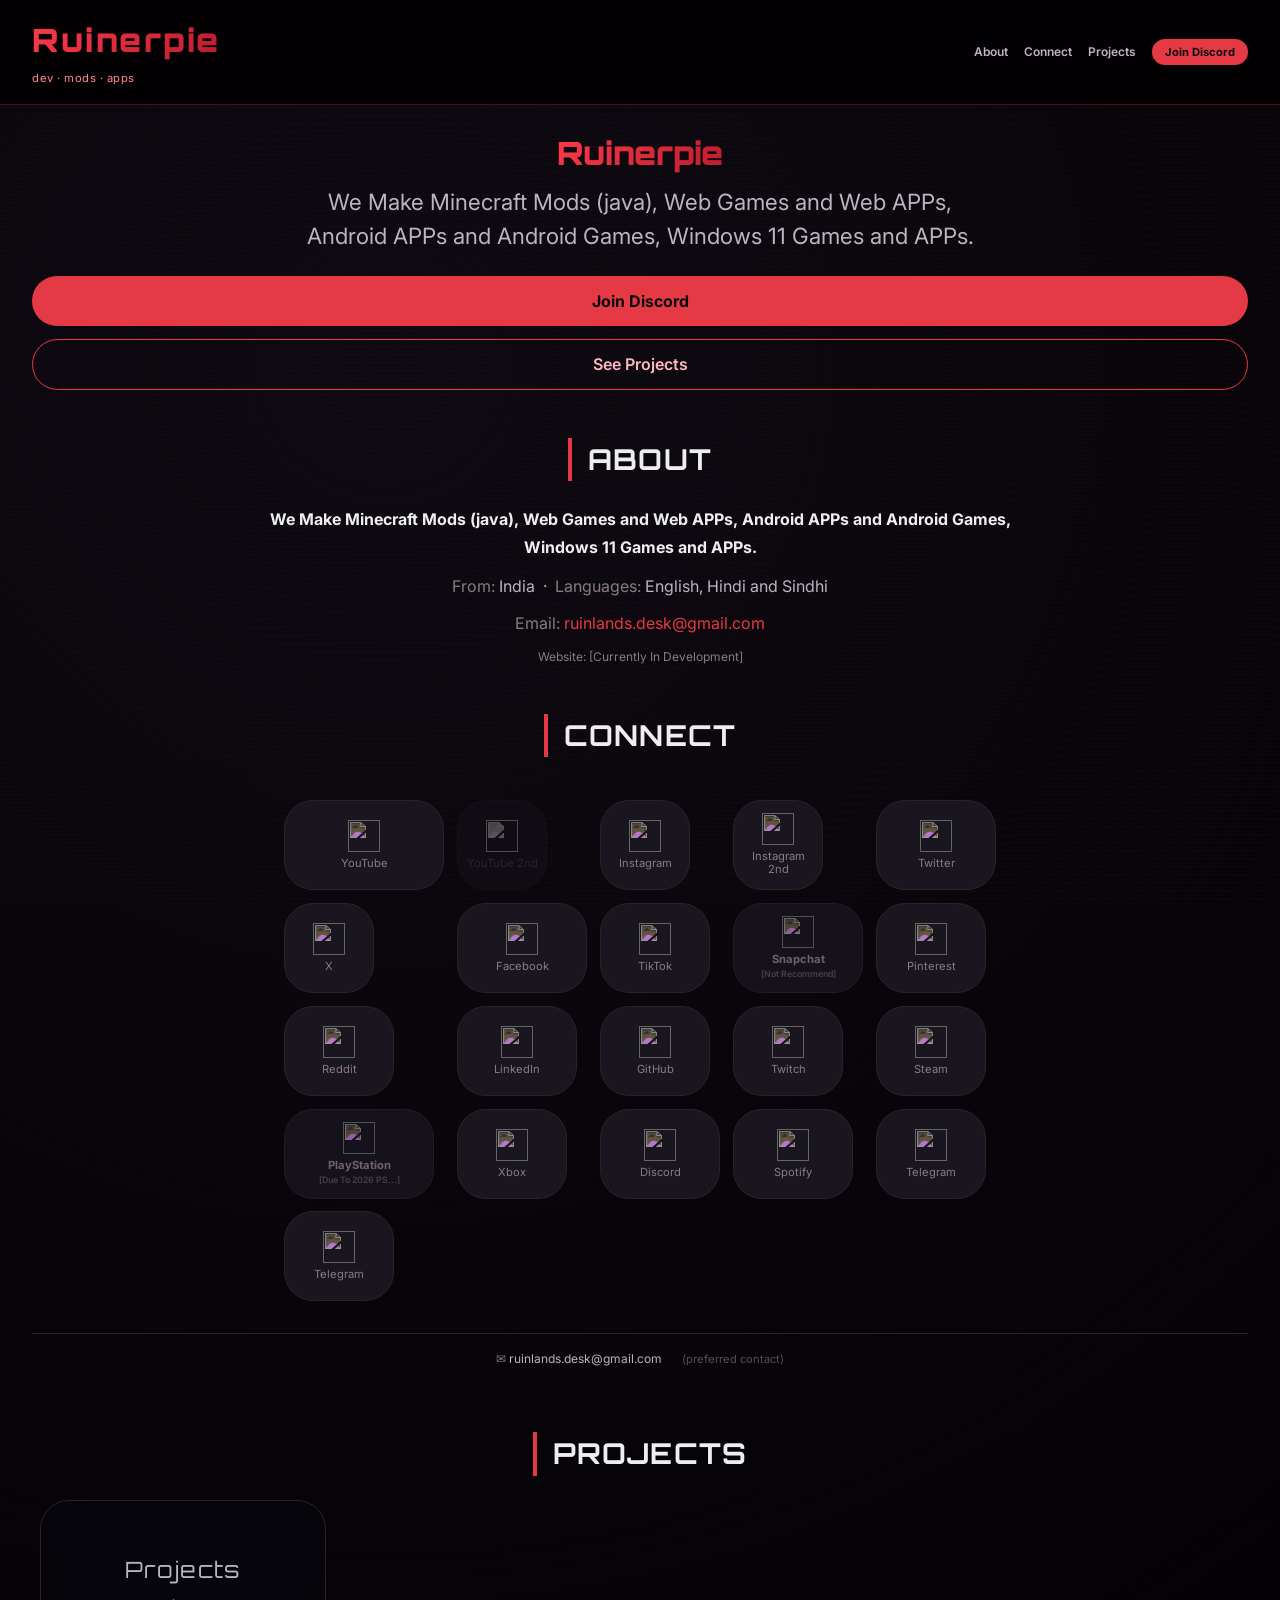
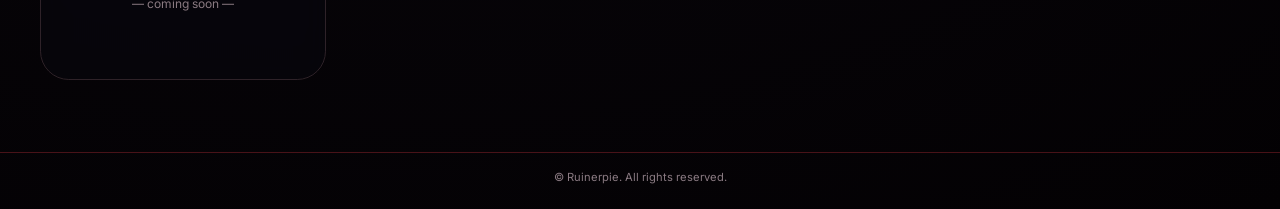
==== index.html @ b52a9ecc "Added The Core. Added The Core" ====
<!DOCTYPE html>
<html lang="en">
<head>
    <meta charset="UTF-8" />
    <meta name="viewport" content="width=device-width, initial-scale=1.0" />
    <title>Ruinerpie – Developer Portfolio</title>
    <meta name="description" content="Ruinerpie is a developer from India building Minecraft mods, web apps, Android apps, and Windows software." />
    <link rel="canonical" href="https://ruinerpie.github.io/" />
    <link rel="icon" href="data:image/svg+xml,%3Csvg xmlns='http://www.w3.org/2000/svg' viewBox='0 0 100 100'%3E%3Crect width='100' height='100' fill='%23e63946'/%3E%3Ctext x='50' y='60' font-family='sans-serif' font-size='40' font-weight='bold' fill='%23ffffff' text-anchor='middle' dominant-baseline='central'%3ER%3C/text%3E%3C/svg%3E" type="image/svg+xml" />
    <meta property="og:title" content="Ruinerpie – Developer Portfolio" />
    <meta property="og:description" content="We Make Minecraft Mods (java), Web Games and Web APPs, Android APPs and Android Games, Windows 11 Games and APPs." />
    <meta property="og:type" content="website" />
    <meta property="og:url" content="https://ruinerpie.github.io/" />
    <meta property="og:image" content="data:image/svg+xml,%3Csvg xmlns='http://www.w3.org/2000/svg' viewBox='0 0 1200 630'%3E%3Crect width='1200' height='630' fill='%230d0a12'/%3E%3Crect x='50' y='50' width='1100' height='530' rx='20' fill='none' stroke='%23e63946' stroke-width='4'/%3E%3Ctext x='600' y='280' font-family='Inter, sans-serif' font-size='72' font-weight='800' fill='%23ffffff' text-anchor='middle' dominant-baseline='central'%3ERuinerpie%3C/text%3E%3Ctext x='600' y='360' font-family='Inter, sans-serif' font-size='32' fill='%23bcb5c0' text-anchor='middle' dominant-baseline='central'%3EDeveloper · Mods · Apps%3C/text%3E%3C/svg%3E" />
    <meta property="og:image:width" content="1200" />
    <meta property="og:image:height" content="630" />
    <link rel="stylesheet" href="Style.css" />
</head>
<body>
    <header class="top-bar">
        <div class="logo">
            <h1>Ruinerpie</h1>
            <span class="logo-tag">dev · mods · apps</span>
        </div>
        <nav style="display: flex; flex-wrap: wrap; gap: var(--space-lg); align-items: center;">
            <a href="#about" class="nav-link">About</a>
            <a href="#connect" class="nav-link">Connect</a>
            <a href="#projects" class="nav-link">Projects</a>
            <a href="https://discord.gg/gRgfUZwSUf" target="_blank" rel="noopener noreferrer" class="btn btn-primary btn-sm">Join Discord</a>
        </nav>
    </header>
    <main>
        <section id="hero" class="container hero">
            <div>
                <span class="hero-name">Ruinerpie</span>
                <p class="hero-tagline">
                    We Make Minecraft Mods (java), Web Games and Web APPs,<br />
                    Android APPs and Android Games, Windows 11 Games and APPs.
                </p>
                <div class="hero-actions">
                    <a href="https://discord.gg/gRgfUZwSUf" target="_blank" rel="noopener noreferrer" class="btn btn-primary btn-lg">
                        Join Discord
                    </a>
                    <a href="#projects" class="btn btn-ghost btn-lg">
                        See Projects
                    </a>
                </div>
            </div>
        </section>
        <section id="about" class="container">
            <h2 class="section-heading">About</h2>
            <div class="about-content">
                <p style="font-size: var(--font-size-md); color: var(--color-text-primary); line-height: var(--line-height-relaxed);">
                    <strong>We Make Minecraft Mods (java), Web Games and Web APPs, Android APPs and Android Games, Windows 11 Games and APPs.</strong>
                </p>
                <p style="color: var(--color-text-secondary);">
                    <span style="color: var(--color-text-muted);">From:</span> India &nbsp;·&nbsp;
                    <span style="color: var(--color-text-muted);">Languages:</span> English, Hindi and Sindhi
                </p>
                <p style="color: var(--color-text-secondary);">
                    <span style="color: var(--color-text-muted);">Email:</span>
                    <a href="mailto:ruinlands.desk@gmail.com" style="color: var(--color-primary-red); text-decoration: none;">
                        ruinlands.desk@gmail.com
                    </a>
                </p>
                <p style="color: var(--color-text-muted); font-size: var(--font-size-sm);">
                    Website: [Currently In Development]
                </p>
            </div>
        </section>
        <section id="connect" class="container">
            <h2 class="section-heading">Connect</h2>
            <div class="social-grid">
                <a href="https://www.youtube.com/@Ruinerpie" target="_blank" rel="noopener noreferrer" class="social-icon youtube" aria-label="YouTube">
                    <img src="https://cdn.simpleicons.org/youtube" alt="" width="32" height="32" />
                    <span class="label">YouTube</span>
                    <span class="tooltip-content">https://www.youtube.com/@Ruinerpie</span>
                </a>
                <div class="social-empty youtube-empty" aria-label="YouTube 2nd, no URL provided">
                    <img src="https://cdn.simpleicons.org/youtube" alt="" width="32" height="32" />
                    <span class="label">YouTube 2nd</span>
                    <span class="tooltip-content">No URL provided</span>
                </div>
                <a href="https://www.instagram.com/ruinerpie/" target="_blank" rel="noopener noreferrer" class="social-icon instagram" aria-label="Instagram">
                    <img src="https://cdn.simpleicons.org/instagram" alt="" width="32" height="32" />
                    <span class="label">Instagram</span>
                    <span class="tooltip-content">https://www.instagram.com/ruinerpie/</span>
                </a>
                <a href="https://www.instagram.com/ruinerpie/" target="_blank" rel="noopener noreferrer" class="social-icon instagram" aria-label="Instagram 2nd">
                    <img src="https://cdn.simpleicons.org/instagram" alt="" width="32" height="32" />
                    <span class="label">Instagram 2nd</span>
                    <span class="tooltip-content">https://www.instagram.com/ruinerpie/</span>
                </a>
                <a href="https://x.com/ruinerpie" target="_blank" rel="noopener noreferrer" class="social-icon twitter" aria-label="Twitter">
                    <img src="https://cdn.simpleicons.org/twitter" alt="" width="32" height="32" />
                    <span class="label">Twitter</span>
                    <span class="tooltip-content">https://x.com/ruinerpie</span>
                </a>
                <a href="https://x.com/ruinerpie" target="_blank" rel="noopener noreferrer" class="social-icon x" aria-label="X">
                    <img src="https://cdn.simpleicons.org/x" alt="" width="32" height="32" />
                    <span class="label">X</span>
                    <span class="tooltip-content">https://x.com/ruinerpie</span>
                </a>
                <a href="https://www.facebook.com/ruinerpie" target="_blank" rel="noopener noreferrer" class="social-icon facebook" aria-label="Facebook">
                    <img src="https://cdn.simpleicons.org/facebook" alt="" width="32" height="32" />
                    <span class="label">Facebook</span>
                    <span class="tooltip-content">https://www.facebook.com/ruinerpie</span>
                </a>
                <a href="https://www.tiktok.com/@ruinerpie" target="_blank" rel="noopener noreferrer" class="social-icon tiktok" aria-label="TikTok">
                    <img src="https://cdn.simpleicons.org/tiktok" alt="" width="32" height="32" />
                    <span class="label">TikTok</span>
                    <span class="tooltip-content">https://www.tiktok.com/@ruinerpie</span>
                </a>
                <div class="social-text snapchat" aria-label="Snapchat not recommended">
                    <img src="https://cdn.simpleicons.org/snapchat" alt="" width="32" height="32" />
                    <span class="text-label">Snapchat</span>
                    <span class="status-text">[Not Recommend]</span>
                    <span class="tooltip-content">[Not Recommend]</span>
                </div>
                <a href="https://pinterest.com/ruinerpie/" target="_blank" rel="noopener noreferrer" class="social-icon pinterest" aria-label="Pinterest">
                    <img src="https://cdn.simpleicons.org/pinterest" alt="" width="32" height="32" />
                    <span class="label">Pinterest</span>
                    <span class="tooltip-content">https://pinterest.com/ruinerpie/</span>
                </a>
                <a href="https://www.reddit.com/user/Ruinerpie/" target="_blank" rel="noopener noreferrer" class="social-icon reddit" aria-label="Reddit">
                    <img src="https://cdn.simpleicons.org/reddit" alt="" width="32" height="32" />
                    <span class="label">Reddit</span>
                    <span class="tooltip-content">https://www.reddit.com/user/Ruinerpie/</span>
                </a>
                <a href="https://www.linkedin.com/in/ruinerpie" target="_blank" rel="noopener noreferrer" class="social-icon linkedin" aria-label="LinkedIn">
                    <img src="https://cdn.simpleicons.org/linkedin" alt="" width="32" height="32" />
                    <span class="label">LinkedIn</span>
                    <span class="tooltip-content">https://www.linkedin.com/in/ruinerpie</span>
                </a>
                <a href="https://github.com/Ruinerpie" target="_blank" rel="noopener noreferrer" class="social-icon github" aria-label="GitHub">
                    <img src="https://cdn.simpleicons.org/github" alt="" width="32" height="32" />
                    <span class="label">GitHub</span>
                    <span class="tooltip-content">https://github.com/Ruinerpie</span>
                </a>
                <a href="https://www.twitch.tv/ruinerpie" target="_blank" rel="noopener noreferrer" class="social-icon twitch" aria-label="Twitch">
                    <img src="https://cdn.simpleicons.org/twitch" alt="" width="32" height="32" />
                    <span class="label">Twitch</span>
                    <span class="tooltip-content">https://www.twitch.tv/ruinerpie</span>
                </a>
                <a href="https://steamcommunity.com/id/Ruinerpie/" target="_blank" rel="noopener noreferrer" class="social-icon steam" aria-label="Steam">
                    <img src="https://cdn.simpleicons.org/steam" alt="" width="32" height="32" />
                    <span class="label">Steam</span>
                    <span class="tooltip-content">https://steamcommunity.com/id/Ruinerpie/</span>
                </a>
                <div class="social-text playstation" aria-label="PlayStation statement">
                    <img src="https://cdn.simpleicons.org/playstation" alt="" width="32" height="32" />
                    <span class="text-label">PlayStation</span>
                    <span class="status-text">[Due To 2026 PS...]</span>
                    <span class="tooltip-content">[Due To 2026 PS Statements, i do not want to label my PS ID here]</span>
                </div>
                <a href="https://www.xbox.com/play/user/Ruinerpie" target="_blank" rel="noopener noreferrer" class="social-icon xbox" aria-label="Xbox">
                    <img src="https://cdn.simpleicons.org/xbox" alt="" width="32" height="32" />
                    <span class="label">Xbox</span>
                    <span class="tooltip-content">https://www.xbox.com/play/user/Ruinerpie</span>
                </a>
                <a href="https://discord.gg/gRgfUZwSUf" target="_blank" rel="noopener noreferrer" class="social-icon discord" aria-label="Discord">
                    <img src="https://cdn.simpleicons.org/discord" alt="" width="32" height="32" />
                    <span class="label">Discord</span>
                    <span class="tooltip-content">https://discord.gg/gRgfUZwSUf</span>
                </a>
                <a href="https://open.spotify.com/user/31wpr57tmtvdd4vm3llaxyp7khmm" target="_blank" rel="noopener noreferrer" class="social-icon spotify" aria-label="Spotify">
                    <img src="https://cdn.simpleicons.org/spotify" alt="" width="32" height="32" />
                    <span class="label">Spotify</span>
                    <span class="tooltip-content">https://open.spotify.com/user/31wpr57tmtvdd4vm3llaxyp7khmm</span>
                </a>
                <a href="https://t.me/ruinerpie" target="_blank" rel="noopener noreferrer" class="social-icon telegram" aria-label="Telegram">
                    <img src="https://cdn.simpleicons.org/telegram" alt="" width="32" height="32" />
                    <span class="label">Telegram</span>
                    <span class="tooltip-content">https://t.me/ruinerpie</span>
                </a>
                <a href="https://t.me/ruinerpie?direct" target="_blank" rel="noopener noreferrer" class="social-icon telegram" aria-label="Telegram direct">
                    <img src="https://cdn.simpleicons.org/telegram" alt="" width="32" height="32" />
                    <span class="label">Telegram</span>
                    <span class="tooltip-content">https://t.me/ruinerpie?direct</span>
                </a>
            </div>
            <div style="margin-top: var(--space-3xl); padding: var(--space-lg) 0; border-top: 1px solid var(--color-border-primary); display: flex; flex-wrap: wrap; gap: var(--space-xl); align-items: center; justify-content: center;">
                <span style="color: var(--color-text-muted); font-size: var(--font-size-sm);">
                    ✉ <a href="mailto:ruinlands.desk@gmail.com" class="footer-email">ruinlands.desk@gmail.com</a>
                </span>
                <span style="color: var(--color-text-disabled); font-size: var(--font-size-xs);">
                    (preferred contact)
                </span>
            </div>
        </section>
        <section id="projects" class="container">
            <h2 class="section-heading">Projects</h2>
            <div class="project-grid">
                <div class="project-card-placeholder">
                    <span class="coming-soon">Projects</span>
                    <span style="margin-top: var(--space-sm); font-size: var(--font-size-sm);">— coming soon —</span>
                    <span style="margin-top: var(--space-md); font-size: var(--font-size-xs); color: var(--color-text-disabled);">
                    </span>
                </div>
            </div>
        </section>
    </main>
    <footer class="footer container">
        <p style="font-size: var(--font-size-xs); color: var(--color-text-muted);">
            &copy; <span id="year"></span> Ruinerpie. All rights reserved.
        </p>
    </footer>
    <script src="Script.js"></script>
</body>
</html>
---- Style.css ----
@import url('https://fonts.googleapis.com/css2?family=Orbitron:wght@400..900&family=Inter:wght@400..900&display=swap');

:root {
    --color-primary-red: #e63946;
    --color-primary-red-light: #ff6a7a;
    --color-primary-red-lighter: #ff8a8f;
    --color-primary-red-pale: #ffb7c1;
    --color-primary-red-muted: #ffaa77;
    --color-primary-red-alpha-low: rgba(230, 57, 70, 0.03);
    --color-primary-red-alpha-mid: rgba(230, 57, 70, 0.2);
    --color-primary-red-alpha-border: rgba(230, 57, 70, 0.3);
    --color-bg-base: #030103;
    --color-bg-darker: #0d0a12;
    --color-bg-card: rgba(8, 6, 12, 0.85);
    --color-bg-card-secondary: #1a1620;
    --color-border-primary: #2e2228;
    --color-text-primary: #eee;
    --color-text-secondary: #bcb5c0;
    --color-text-muted: #8a7a82;
    --color-text-disabled: #5a4e54;
    --color-text-inverse: #0a0a0a;
    --font-display: 'Orbitron', sans-serif;
    --font-body: 'Inter', sans-serif;
    --font-size-xs: 0.7rem;
    --font-size-sm: 0.75rem;
    --font-size-base: 0.9rem;
    --font-size-md: 1rem;
    --font-size-lg: 1.4rem;
    --font-size-xl: 1.8rem;
    --font-size-2xl: 2rem;
    --line-height-normal: 1.5;
    --line-height-relaxed: 1.75;
    --font-weight-normal: 400;
    --font-weight-semibold: 600;
    --font-weight-bold: 700;
    --font-weight-black: 900;
    --space-xs: 0.3rem;
    --space-sm: 0.5rem;
    --space-md: 0.8rem;
    --space-lg: 1rem;
    --space-xl: 1.2rem;
    --space-2xl: 1.5rem;
    --space-3xl: 2rem;
    --space-4xl: 3rem;
    --radius-sm: 1rem;
    --radius-md: 1.8rem;
    --radius-lg: 2rem;
    --shadow-md: 0 10px 25px rgba(230, 57, 70, 0.2);
    --backdrop-lg: blur(12px);
    --transition-normal: 0.3s ease;
    --z-base: 1;
    --z-sticky: 100;
    --container-max-width: 100%;
    --container-padding: 2rem;
}

* {
    margin: 0;
    padding: 0;
    box-sizing: border-box;
}

html {
    scroll-behavior: smooth;
}

body {
    background: radial-gradient(circle at 30% 20%, var(--color-bg-darker), var(--color-bg-base));
    font-family: var(--font-body);
    color: var(--color-text-primary);
    line-height: var(--line-height-normal);
    min-height: 100vh;
    font-size: 1rem;
}

body::before {
    content: "";
    position: fixed;
    top: 0;
    left: 0;
    width: 100%;
    height: 100%;
    background-image: repeating-linear-gradient(0deg, var(--color-primary-red-alpha-low) 0px, var(--color-primary-red-alpha-low) 2px, transparent 2px, transparent 8px);
    pointer-events: none;
    z-index: var(--z-base);
}

:focus {
    outline: none;
}

.container {
    max-width: var(--container-max-width);
    margin: 0 auto;
    padding: var(--space-2xl) var(--container-padding);
    position: relative;
    z-index: var(--z-base);
    text-align: center;
}

.top-bar {
    transform: translateY(0);
    transition: transform var(--transition-normal);
    position: sticky;
    top: 0;
    z-index: var(--z-sticky);
    background: rgba(3, 1, 3, 0.95);
    backdrop-filter: blur(8px);
    border-bottom: 1px solid var(--color-primary-red-alpha-border);
    display: flex;
    justify-content: space-between;
    align-items: center;
    flex-wrap: wrap;
    gap: var(--space-lg);
    padding: var(--space-lg) var(--container-padding);
    max-width: 100%;
    margin: 0 auto;
    width: 100%;
}

.top-bar.is-collapsed {
    transform: translateY(-100%);
}

.logo {
    text-align: left;
}

.logo h1 {
    font-family: var(--font-display);
    font-size: var(--font-size-2xl);
    letter-spacing: 0.08em;
    background: linear-gradient(135deg, #ff3b4a, #b91c2c);
    background-clip: text;
    -webkit-background-clip: text;
    color: transparent;
    font-weight: var(--font-weight-black);
}

.logo-tag {
    font-size: var(--font-size-xs);
    color: var(--color-primary-red-lighter);
    font-family: var(--font-body);
    letter-spacing: 0.5px;
}

.btn {
    display: inline-block;
    padding: var(--space-sm) var(--space-xl);
    border-radius: var(--radius-lg);
    font-family: var(--font-body);
    font-weight: var(--font-weight-semibold);
    font-size: var(--font-size-sm);
    cursor: pointer;
    transition: all var(--transition-normal);
    border: none;
    text-align: center;
    text-decoration: none;
}

.btn-primary {
    background: var(--color-primary-red);
    color: var(--color-text-inverse);
    font-weight: var(--font-weight-bold);
}

.btn-primary:hover {
    background: #d62a38;
    transform: translateY(-2px);
}

.btn-ghost {
    background: transparent;
    border: 1px solid var(--color-primary-red);
    color: var(--color-primary-red-pale);
}

.btn-ghost:hover {
    background: var(--color-primary-red);
    color: var(--color-text-inverse);
}

.btn-sm {
    padding: var(--space-xs) var(--space-md);
    font-size: var(--font-size-xs);
}

.btn-lg {
    padding: var(--space-md) var(--space-2xl);
    font-size: var(--font-size-md);
    width: 100%;
}

.footer {
    text-align: center;
    margin-top: var(--space-4xl);
    padding-top: var(--space-lg);
    border-top: 1px solid var(--color-primary-red-alpha-border);
    font-size: var(--font-size-xs);
    color: var(--color-text-muted);
    width: 100%;
}

@media (max-width: 700px) {
    :root {
        --container-padding: 1rem;
    }
    .container {
        padding: var(--space-lg);
    }
}

@media (prefers-reduced-motion: reduce) {
    * {
        animation-duration: 0.01ms !important;
        transition-duration: 0.01ms !important;
    }
}

.nav-link {
    color: var(--color-text-secondary);
    text-decoration: none;
    font-size: var(--font-size-sm);
    font-weight: var(--font-weight-semibold);
    transition: color var(--transition-normal);
    padding: var(--space-xs) 0;
}

.nav-link:hover {
    color: var(--color-primary-red);
}

.section-heading {
    font-family: var(--font-display);
    font-size: var(--font-size-xl);
    font-weight: var(--font-weight-bold);
    letter-spacing: 0.04em;
    margin-bottom: var(--space-2xl);
    border-left: 4px solid var(--color-primary-red);
    padding-left: var(--space-lg);
    text-transform: uppercase;
    display: inline-block;
    text-align: center;
}

.hero .hero-name {
    font-family: var(--font-display);
    font-size: var(--font-size-2xl);
    font-weight: var(--font-weight-black);
    background: linear-gradient(135deg, #ff3b4a, #b91c2c);
    background-clip: text;
    -webkit-background-clip: text;
    color: transparent;
    display: inline-block;
}

.hero .hero-tagline {
    font-size: var(--font-size-lg);
    color: var(--color-text-secondary);
    margin-top: var(--space-sm);
    max-width: 100%;
}

.hero .hero-actions {
    margin-top: var(--space-2xl);
    display: flex;
    flex-wrap: wrap;
    gap: var(--space-md);
    justify-content: center;
}

.social-grid {
    display: grid;
    grid-template-columns: repeat(5, auto);
    gap: var(--space-md);
    justify-content: center;
    margin-top: var(--space-xl);
}

.social-icon,
.social-text,
.social-empty {
    display: flex;
    flex-direction: column;
    align-items: center;
    justify-content: center;
    border-radius: var(--radius-md);
    text-align: center;
    padding: var(--space-sm);
    position: relative;
    transition: all 0.5s cubic-bezier(0.25, 0.46, 0.45, 0.94);
    will-change: transform, box-shadow, border-color, opacity;
    gap: var(--space-xs);
}

.social-icon {
    background: var(--color-bg-card-secondary);
    border: 1px solid var(--color-border-primary);
    text-decoration: none;
    color: var(--color-text-muted);
    font-size: var(--font-size-xs);
    cursor: pointer;
}

.social-icon.youtube {
    width: 160px;
    height: 90px;
}

.social-icon.instagram {
    width: 90px;
    height: 90px;
}

.social-icon.twitter {
    width: 120px;
    height: 90px;
}

.social-icon.x {
    width: 90px;
    height: 90px;
}

.social-icon.facebook {
    width: 130px;
    height: 90px;
}

.social-icon.tiktok {
    width: 110px;
    height: 90px;
}

.social-icon.pinterest {
    width: 110px;
    height: 90px;
}

.social-icon.reddit {
    width: 110px;
    height: 90px;
}

.social-icon.linkedin {
    width: 120px;
    height: 90px;
}

.social-icon.github {
    width: 110px;
    height: 90px;
}

.social-icon.twitch {
    width: 110px;
    height: 90px;
}

.social-icon.steam {
    width: 110px;
    height: 90px;
}

.social-icon.xbox {
    width: 110px;
    height: 90px;
}

.social-icon.discord {
    width: 120px;
    height: 90px;
}

.social-icon.spotify {
    width: 120px;
    height: 90px;
}

.social-icon.telegram {
    width: 110px;
    height: 90px;
}

.social-icon:hover {
    transform: translateY(-8px) scale(1.05);
    border-color: var(--social-color, var(--color-primary-red));
    box-shadow: 0 0 30px var(--social-color-alpha, var(--color-primary-red-alpha-mid));
    color: var(--color-text-primary);
}

.social-icon img {
    width: 32px;
    height: 32px;
    filter: brightness(0.8) invert(1);
    transition: filter 0.5s ease;
}

.social-icon:hover img {
    filter: brightness(1) invert(0);
}

.social-icon .label {
    font-size: var(--font-size-xs);
    color: var(--color-text-muted);
    line-height: 1.2;
    word-break: break-word;
    max-width: 80px;
    transition: color 0.5s ease;
}

.social-icon:hover .label {
    color: var(--color-text-primary);
}

.social-icon.youtube {
    --social-color: #FF0000;
    --social-color-alpha: rgba(255, 0, 0, 0.4);
}

.social-icon.instagram {
    --social-color: #E4405F;
    --social-color-alpha: rgba(228, 64, 95, 0.4);
}

.social-icon.twitter {
    --social-color: #1DA1F2;
    --social-color-alpha: rgba(29, 161, 242, 0.4);
}

.social-icon.x {
    --social-color: #FFFFFF;
    --social-color-alpha: rgba(255, 255, 255, 0.25);
}

.social-icon.facebook {
    --social-color: #1877F2;
    --social-color-alpha: rgba(24, 119, 242, 0.4);
}

.social-icon.tiktok {
    --social-color: #69C9D0;
    --social-color-alpha: rgba(105, 201, 208, 0.4);
}

.social-icon.pinterest {
    --social-color: #E60023;
    --social-color-alpha: rgba(230, 0, 35, 0.4);
}

.social-icon.reddit {
    --social-color: #FF4500;
    --social-color-alpha: rgba(255, 69, 0, 0.4);
}

.social-icon.linkedin {
    --social-color: #0A66C2;
    --social-color-alpha: rgba(10, 102, 194, 0.4);
}

.social-icon.github {
    --social-color: #F0F6FC;
    --social-color-alpha: rgba(240, 246, 252, 0.25);
}

.social-icon.twitch {
    --social-color: #9146FF;
    --social-color-alpha: rgba(145, 70, 255, 0.4);
}

.social-icon.steam {
    --social-color: #66c0f4;
    --social-color-alpha: rgba(102, 192, 244, 0.4);
}

.social-icon.xbox {
    --social-color: #107C10;
    --social-color-alpha: rgba(16, 124, 16, 0.4);
}

.social-icon.discord {
    --social-color: #5865F2;
    --social-color-alpha: rgba(88, 101, 242, 0.4);
}

.social-icon.spotify {
    --social-color: #1ED760;
    --social-color-alpha: rgba(30, 215, 96, 0.4);
}

.social-icon.telegram {
    --social-color: #26A5E4;
    --social-color-alpha: rgba(38, 165, 228, 0.4);
}

.social-text {
    background: var(--color-bg-card-secondary);
    border: 1px solid var(--color-border-primary);
    padding: var(--space-sm);
    font-size: var(--font-size-xs);
    color: var(--color-text-disabled);
    opacity: 0.8;
    line-height: 1.3;
    font-weight: var(--font-weight-semibold);
    cursor: help;
    gap: 2px;
}

.social-text.snapchat {
    width: 130px;
    min-height: 90px;
}

.social-text.playstation {
    width: 150px;
    min-height: 90px;
}

.social-text:hover {
    transform: translateY(-8px) scale(1.04);
    border-color: var(--social-color, var(--color-primary-red));
    box-shadow: 0 0 30px var(--social-color-alpha, var(--color-primary-red-alpha-mid));
    opacity: 1;
    color: var(--color-text-primary);
}

.social-text img {
    width: 32px;
    height: 32px;
    filter: brightness(0.8) invert(1);
    transition: filter 0.5s ease;
    margin-bottom: 2px;
}

.social-text:hover img {
    filter: brightness(1) invert(0);
}

.social-text .text-label {
    font-weight: var(--font-weight-bold);
    color: var(--color-text-muted);
    transition: color 0.5s ease;
    font-size: var(--font-size-xs);
}

.social-text:hover .text-label {
    color: var(--color-text-primary);
}

.social-text .status-text {
    font-size: 0.55rem;
    color: var(--color-text-disabled);
    line-height: 1.2;
    max-width: 110px;
}

.social-text:hover .status-text {
    color: var(--color-text-muted);
}

.social-text.snapchat {
    --social-color: #FFFC00;
    --social-color-alpha: rgba(255, 252, 0, 0.3);
}

.social-text.playstation {
    --social-color: #0070D1;
    --social-color-alpha: rgba(0, 112, 209, 0.4);
}

.social-empty {
    width: 90px;
    height: 90px;
    background: var(--color-bg-card-secondary);
    border: 1px dashed var(--color-border-primary);
    padding: var(--space-sm);
    font-size: var(--font-size-xs);
    color: var(--color-text-disabled);
    gap: var(--space-xs);
    opacity: 0.4;
    cursor: help;
}

.social-empty:hover {
    transform: translateY(-8px) scale(1.05);
    border-color: var(--social-color, var(--color-text-disabled));
    box-shadow: 0 0 30px var(--social-color-alpha, var(--color-primary-red-alpha-mid));
    opacity: 0.85;
}

.social-empty img {
    width: 32px;
    height: 32px;
    filter: brightness(0.4) invert(1);
    transition: filter 0.5s ease;
}

.social-empty .label {
    font-size: var(--font-size-xs);
    color: var(--color-text-disabled);
    line-height: 1.2;
    transition: color 0.5s ease;
}

.social-empty:hover .label {
    color: var(--color-text-muted);
}

.social-empty.youtube-empty {
    --social-color: #FF0000;
    --social-color-alpha: rgba(255, 0, 0, 0.25);
}

.tooltip-content {
    visibility: hidden;
    opacity: 0;
    width: max-content;
    max-width: 320px;
    background: rgba(8, 6, 12, 0.95);
    color: var(--color-text-primary);
    text-align: center;
    border-radius: var(--radius-sm);
    padding: var(--space-md) var(--space-lg);
    border: 2px solid var(--social-color, var(--color-primary-red));
    position: absolute;
    z-index: 1000;
    bottom: 110%;
    left: 50%;
    transform: translateX(-50%);
    font-size: var(--font-size-md);
    font-weight: var(--font-weight-normal);
    line-height: 1.5;
    box-shadow: var(--shadow-md);
    pointer-events: none;
    white-space: normal;
    transition: opacity 0.4s ease, visibility 0.4s ease;
    word-break: break-word;
    backdrop-filter: blur(4px);
}

.tooltip-content::after {
    content: "";
    position: absolute;
    top: 100%;
    left: 50%;
    transform: translateX(-50%);
    border-width: 6px;
    border-style: solid;
    border-color: var(--social-color, var(--color-primary-red)) transparent transparent transparent;
}

.social-icon:hover .tooltip-content,
.social-text:hover .tooltip-content,
.social-empty:hover .tooltip-content {
    visibility: visible;
    opacity: 1;
}

.project-grid {
    display: grid;
    grid-template-columns: repeat(auto-fill, minmax(260px, 1fr));
    gap: var(--space-xl);
    max-width: 1200px;
    margin: 0 auto;
}

.project-card-placeholder {
    background: var(--color-bg-card);
    backdrop-filter: var(--backdrop-lg);
    border-radius: var(--radius-md);
    border: 1px solid var(--color-border-primary);
    padding: var(--space-3xl);
    text-align: center;
    color: var(--color-text-muted);
    font-size: var(--font-size-md);
    min-height: 180px;
    display: flex;
    flex-direction: column;
    align-items: center;
    justify-content: center;
    transition: border-color 0.5s ease;
}

.project-card-placeholder:hover {
    border-color: var(--color-primary-red);
}

.project-card-placeholder .coming-soon {
    font-family: var(--font-display);
    font-size: var(--font-size-lg);
    color: var(--color-text-secondary);
    letter-spacing: 0.06em;
}

.footer-email {
    color: var(--color-text-secondary);
    text-decoration: none;
    transition: color 0.3s ease;
}

.footer-email:hover {
    color: var(--color-primary-red);
}

.about-content {
    max-width: 800px;
    margin: 0 auto;
    display: flex;
    flex-direction: column;
    gap: var(--space-md);
}

@media (max-width: 1100px) {
    .social-grid {
        grid-template-columns: repeat(5, auto);
        gap: var(--space-sm);
        justify-content: center;
    }
}

@media (max-width: 700px) {
    .social-grid {
        grid-template-columns: repeat(2, auto);
        gap: var(--space-sm);
        justify-content: center;
    }
    .social-icon,
    .social-text,
    .social-empty {
        width: 80px !important;
        min-height: 80px !important;
        height: auto !important;
        padding: var(--space-xs);
    }
    .social-icon img,
    .social-text img,
    .social-empty img {
        width: 26px;
        height: 26px;
    }
    .social-icon .label,
    .social-text .text-label,
    .social-empty .label {
        font-size: 0.55rem;
    }
    .social-text .status-text {
        font-size: 0.45rem;
    }
    .hero .hero-name {
        font-size: var(--font-size-xl);
    }
    .hero .hero-tagline {
        font-size: var(--font-size-md);
    }
    .tooltip-content {
        max-width: 200px;
        font-size: var(--font-size-sm);
        padding: var(--space-sm) var(--space-md);
    }
}

@media (max-width: 480px) {
    .social-grid {
        grid-template-columns: repeat(2, 1fr);
        gap: var(--space-xs);
    }
    .social-icon,
    .social-text,
    .social-empty {
        width: 100% !important;
        min-height: 70px !important;
        height: auto !important;
        padding: var(--space-xs);
    }
    .social-icon img,
    .social-text img,
    .social-empty img {
        width: 22px;
        height: 22px;
    }
    .social-icon .label,
    .social-text .text-label,
    .social-empty .label {
        font-size: 0.5rem;
    }
    .social-text .status-text {
        font-size: 0.4rem;
    }
    .tooltip-content {
        max-width: 160px;
        font-size: 0.65rem;
        padding: var(--space-xs) var(--space-sm);
    }
}
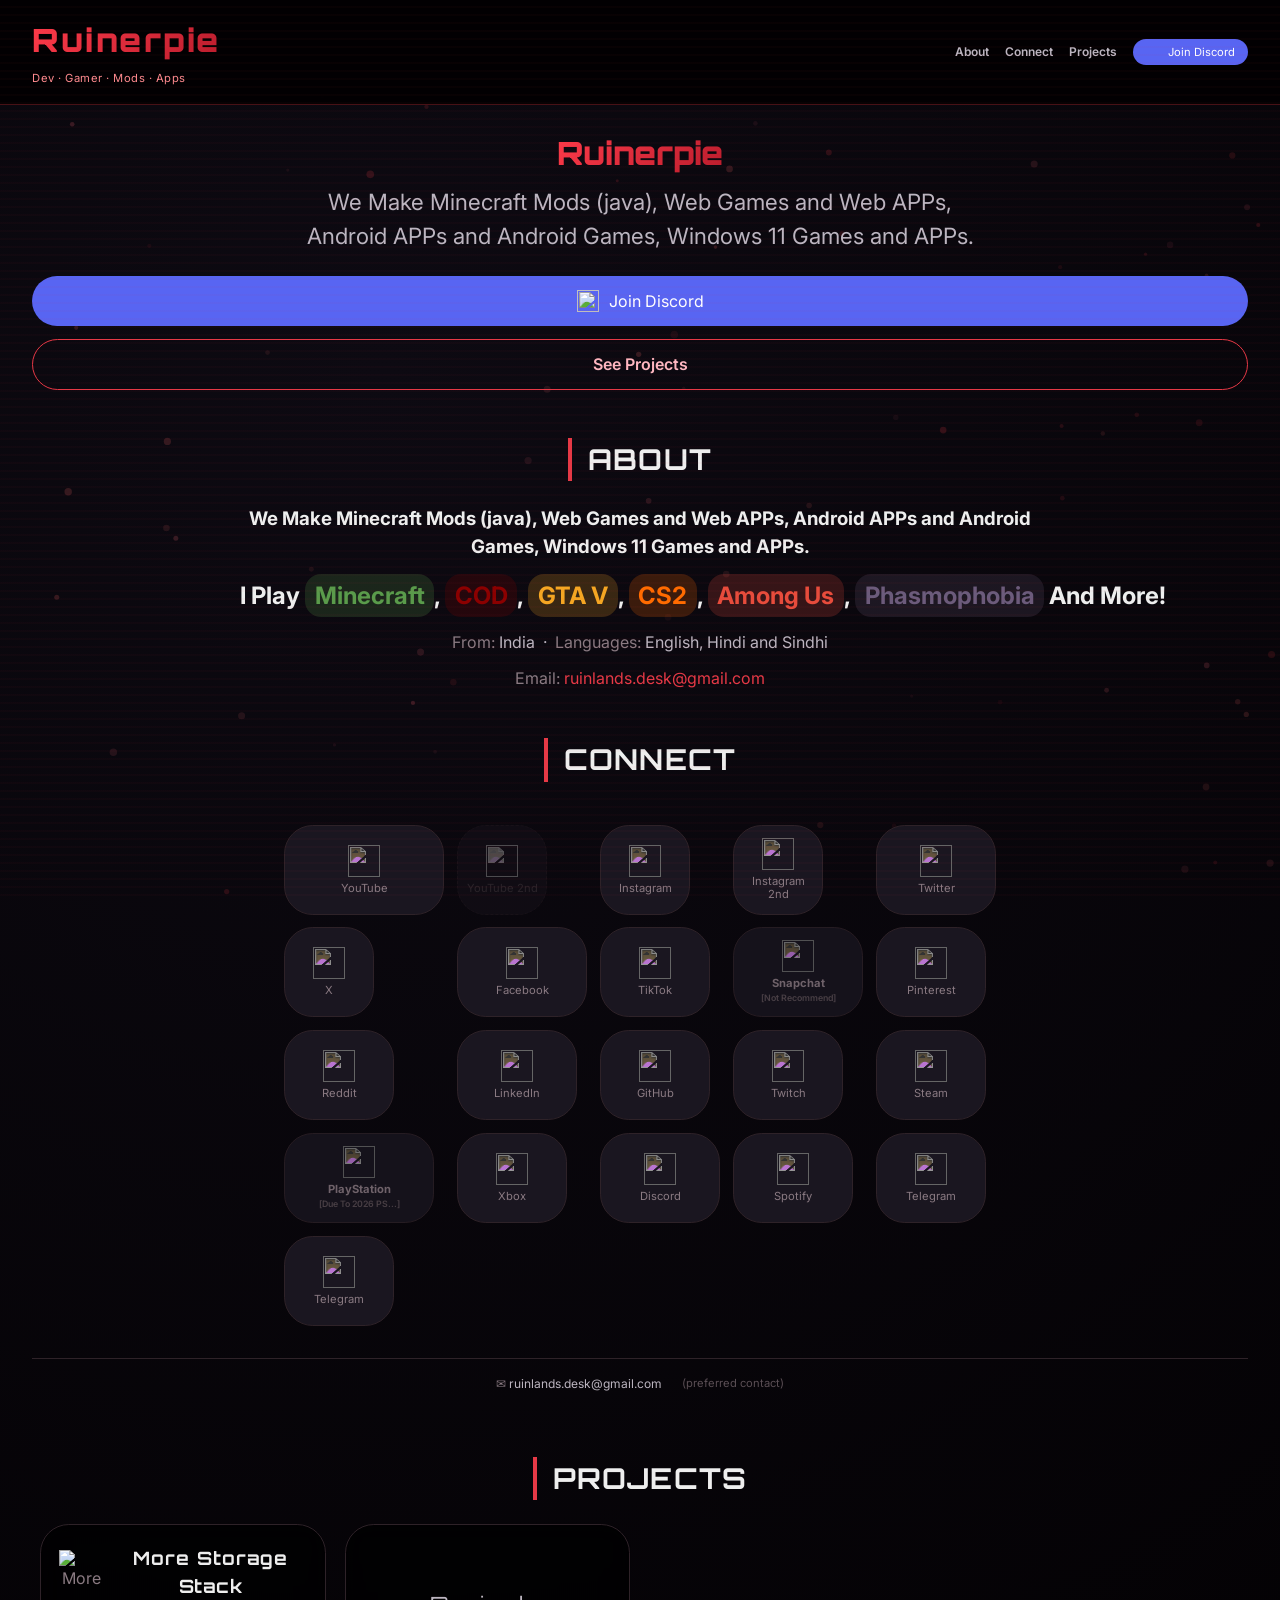
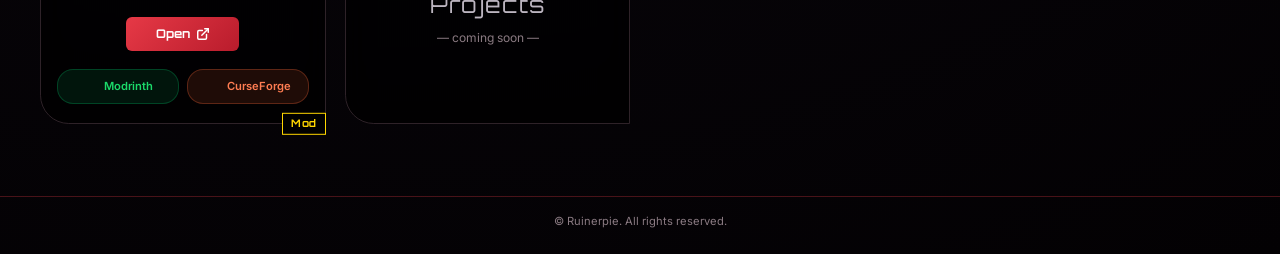
==== commit 3e20fba2: "Added The Core." ====
--- a/index.html
+++ b/index.html
@@ -3,11 +3,16 @@
 <head>
     <meta charset="UTF-8" />
     <meta name="viewport" content="width=device-width, initial-scale=1.0" />
-    <title>Ruinerpie – Developer Portfolio</title>
+    <title>Ruinerpie</title>
     <meta name="description" content="Ruinerpie is a developer from India building Minecraft mods, web apps, Android apps, and Windows software." />
     <link rel="canonical" href="https://ruinerpie.github.io/" />
-    <link rel="icon" href="data:image/svg+xml,%3Csvg xmlns='http://www.w3.org/2000/svg' viewBox='0 0 100 100'%3E%3Crect width='100' height='100' fill='%23e63946'/%3E%3Ctext x='50' y='60' font-family='sans-serif' font-size='40' font-weight='bold' fill='%23ffffff' text-anchor='middle' dominant-baseline='central'%3ER%3C/text%3E%3C/svg%3E" type="image/svg+xml" />
-    <meta property="og:title" content="Ruinerpie – Developer Portfolio" />
+    <link rel="icon" type="image/png" sizes="96x96" href="ast/favicon-96x96.png">
+    <link rel="icon" type="image/svg+xml" href="ast/favicon.svg">
+    <link rel="shortcut icon" href="ast/favicon.ico">
+    <link rel="apple-touch-icon" sizes="180x180" href="ast/apple-touch-icon.png">
+    <link rel="manifest" href="ast/site.webmanifest">
+    <meta name="apple-mobile-web-app-title" content="Ruinerpie">
+    <meta property="og:title" content="Ruinerpie" />
     <meta property="og:description" content="We Make Minecraft Mods (java), Web Games and Web APPs, Android APPs and Android Games, Windows 11 Games and APPs." />
     <meta property="og:type" content="website" />
     <meta property="og:url" content="https://ruinerpie.github.io/" />
@@ -20,13 +25,16 @@
     <header class="top-bar">
         <div class="logo">
             <h1>Ruinerpie</h1>
-            <span class="logo-tag">dev · mods · apps</span>
+            <span class="logo-tag">Dev · Gamer · Mods · Apps</span>
         </div>
         <nav style="display: flex; flex-wrap: wrap; gap: var(--space-lg); align-items: center;">
             <a href="#about" class="nav-link">About</a>
             <a href="#connect" class="nav-link">Connect</a>
             <a href="#projects" class="nav-link">Projects</a>
-            <a href="https://discord.gg/gRgfUZwSUf" target="_blank" rel="noopener noreferrer" class="btn btn-primary btn-sm">Join Discord</a>
+            <a href="https://discord.gg/gRgfUZwSUf" target="_blank" rel="noopener noreferrer" class="btn-discord">
+                <img src="https://cdn.simpleicons.org/discord" alt="" width="16" height="16" />
+                Join Discord
+            </a>
         </nav>
     </header>
     <main>
@@ -38,7 +46,8 @@
                     Android APPs and Android Games, Windows 11 Games and APPs.
                 </p>
                 <div class="hero-actions">
-                    <a href="https://discord.gg/gRgfUZwSUf" target="_blank" rel="noopener noreferrer" class="btn btn-primary btn-lg">
+                    <a href="https://discord.gg/gRgfUZwSUf" target="_blank" rel="noopener noreferrer" class="btn-discord-lg">
+                        <img src="https://cdn.simpleicons.org/discord" alt="" width="22" height="22" />
                         Join Discord
                     </a>
                     <a href="#projects" class="btn btn-ghost btn-lg">
@@ -50,9 +59,8 @@
         <section id="about" class="container">
             <h2 class="section-heading">About</h2>
             <div class="about-content">
-                <p style="font-size: var(--font-size-md); color: var(--color-text-primary); line-height: var(--line-height-relaxed);">
-                    <strong>We Make Minecraft Mods (java), Web Games and Web APPs, Android APPs and Android Games, Windows 11 Games and APPs.</strong>
-                </p>
+                <h3><strong>We Make Minecraft Mods (java), Web Games and Web APPs, Android APPs and Android Games, Windows 11 Games and APPs.</strong></h3>
+                <h2><strong>I Play <span class="game-chip minecraft">Minecraft</span>, <span class="game-chip cod">COD</span>, <span class="game-chip gtav">GTA V</span>, <span class="game-chip cs2">CS2</span>, <span class="game-chip amongus">Among Us</span>, <span class="game-chip phasmophobia">Phasmophobia</span> And More!</strong></h2>
                 <p style="color: var(--color-text-secondary);">
                     <span style="color: var(--color-text-muted);">From:</span> India &nbsp;·&nbsp;
                     <span style="color: var(--color-text-muted);">Languages:</span> English, Hindi and Sindhi
@@ -63,9 +71,6 @@
                         ruinlands.desk@gmail.com
                     </a>
                 </p>
-                <p style="color: var(--color-text-muted); font-size: var(--font-size-sm);">
-                    Website: [Currently In Development]
-                </p>
             </div>
         </section>
         <section id="connect" class="container">
@@ -86,10 +91,10 @@
                     <span class="label">Instagram</span>
                     <span class="tooltip-content">https://www.instagram.com/ruinerpie/</span>
                 </a>
-                <a href="https://www.instagram.com/ruinerpie/" target="_blank" rel="noopener noreferrer" class="social-icon instagram" aria-label="Instagram 2nd">
+                <a href="https://www.instagram.com/ruinerpie.dev/" target="_blank" rel="noopener noreferrer" class="social-icon instagram" aria-label="Instagram 2nd">
                     <img src="https://cdn.simpleicons.org/instagram" alt="" width="32" height="32" />
                     <span class="label">Instagram 2nd</span>
-                    <span class="tooltip-content">https://www.instagram.com/ruinerpie/</span>
+                    <span class="tooltip-content">https://www.instagram.com/ruinerpie.dev/</span>
                 </a>
                 <a href="https://x.com/ruinerpie" target="_blank" rel="noopener noreferrer" class="social-icon twitter" aria-label="Twitter">
                     <img src="https://cdn.simpleicons.org/twitter" alt="" width="32" height="32" />
@@ -191,6 +196,31 @@
         <section id="projects" class="container">
             <h2 class="section-heading">Projects</h2>
             <div class="project-grid">
+                <div class="project-card">
+                    <div class="project-header">
+                        <div class="project-icon-wrapper">
+                            <img src="Projects/MSS/MSS.png" alt="More Storage Stack Icon" class="project-icon" />
+                        </div>
+                        <h3 class="project-title">More Storage Stack</h3>
+                    </div>
+                    <div class="project-body">
+                        <a href="Projects/MSS/index.html" class="btn-project-open" id="open-mss-btn">
+                            <span>Open</span>
+                            <svg class="open-icon" width="14" height="14" viewBox="0 0 24 24" fill="none" stroke="currentColor" stroke-width="2.5" stroke-linecap="round" stroke-linejoin="round"><path d="M18 13v6a2 2 0 0 1-2 2H5a2 2 0 0 1-2-2V8a2 2 0 0 1 2-2h6"></path><polyline points="15 3 21 3 21 9"></polyline><line x1="10" y1="14" x2="21" y2="3"></line></svg>
+                        </a>
+                    </div>
+                    <div class="project-footer">
+                        <a href="https://modrinth.com/mod/morestoragestack" target="_blank" rel="noopener noreferrer" class="btn-platform btn-modrinth">
+                            <img src="https://cdn.simpleicons.org/modrinth/00AF5C" alt="" width="16" height="16" />
+                            <span>Modrinth</span>
+                        </a>
+                        <a href="https://www.curseforge.com/minecraft/mc-mods/morestoragestack" target="_blank" rel="noopener noreferrer" class="btn-platform btn-curseforge">
+                            <img src="https://cdn.simpleicons.org/curseforge/F16436" alt="" width="16" height="16" />
+                            <span>CurseForge</span>
+                        </a>
+                    </div>
+                    <div class="project-badge-mod">Mod</div>
+                </div>
                 <div class="project-card-placeholder">
                     <span class="coming-soon">Projects</span>
                     <span style="margin-top: var(--space-sm); font-size: var(--font-size-sm);">— coming soon —</span>
@@ -207,4 +237,4 @@
     </footer>
     <script src="Script.js"></script>
 </body>
-</html>
+</html>
--- a/Style.css
+++ b/Style.css
@@ -50,7 +50,7 @@
     --transition-normal: 0.3s ease;
     --z-base: 1;
     --z-sticky: 100;
-    --container-max-width: 100%;
+    --container-max-width: 1400px;
     --container-padding: 2rem;
 }
 
@@ -62,10 +62,11 @@
 
 html {
     scroll-behavior: smooth;
+    background: radial-gradient(circle at 30% 20%, var(--color-bg-darker), var(--color-bg-base));
+    min-height: 100vh;
 }
 
 body {
-    background: radial-gradient(circle at 30% 20%, var(--color-bg-darker), var(--color-bg-base));
     font-family: var(--font-body);
     color: var(--color-text-primary);
     line-height: var(--line-height-normal);
@@ -82,7 +83,18 @@
     height: 100%;
     background-image: repeating-linear-gradient(0deg, var(--color-primary-red-alpha-low) 0px, var(--color-primary-red-alpha-low) 2px, transparent 2px, transparent 8px);
     pointer-events: none;
-    z-index: var(--z-base);
+    z-index: 200;
+    background-size: 100% 8px;
+    animation: rollLines 6s linear infinite;
+}
+
+@keyframes rollLines {
+    0% {
+        background-position: 0 0;
+    }
+    100% {
+        background-position: 0 8px;
+    }
 }
 
 :focus {
@@ -191,6 +203,31 @@
     width: 100%;
 }
 
+.btn-discord,.btn-discord-lg{display:inline-flex;align-items:center;gap:6px;background:#5865F2;color:#fff;border:none;border-radius:var(--radius-lg);cursor:pointer;text-decoration:none;transition:background var(--transition-normal),transform var(--transition-normal)}
+.btn-discord{padding:var(--space-xs) var(--space-md);font-size:var(--font-size-xs)}
+.btn-discord-lg{padding:var(--space-md) var(--space-2xl);font-size:var(--font-size-md);width:100%;justify-content:center;gap:10px}
+.btn-discord:hover,.btn-discord-lg:hover{background:#4752C4;transform:translateY(-2px)}
+.btn-discord:active,.btn-discord-lg:active{background:#3C45A5;transform:translateY(0)}
+
+.game-chip{display:inline-block;padding:0.2rem 0.6rem;border-radius:var(--radius-sm);font-weight:var(--font-weight-bold);transition:all var(--transition-normal);cursor:default}
+.game-chip.minecraft{background:rgba(90,155,75,0.2);color:#5A9B4B}
+.game-chip.cod{background:rgba(139,0,0,0.2);color:#8B0000}
+.game-chip.gtav{background:rgba(245,166,35,0.2);color:#F5A623}
+.game-chip.cs2{background:rgba(255,107,0,0.2);color:#FF6B00}
+.game-chip.amongus{background:rgba(231,76,60,0.2);color:#E74C3C}
+.game-chip.phasmophobia{background:rgba(108,91,123,0.2);color:#6C5B7B}
+.game-chip:hover{transform:scale(1.12)}
+.game-chip.minecraft:hover{box-shadow:0 0 20px rgba(90,155,75,0.4)}
+.game-chip.cod:hover{box-shadow:0 0 20px rgba(139,0,0,0.4)}
+.game-chip.gtav:hover{box-shadow:0 0 20px rgba(245,166,35,0.4)}
+.game-chip.cs2:hover{box-shadow:0 0 20px rgba(255,107,0,0.4)}
+.game-chip.amongus:hover{box-shadow:0 0 20px rgba(231,76,60,0.4)}
+.game-chip.phasmophobia:hover{box-shadow:0 0 20px rgba(108,91,123,0.4)}
+
+.about-content h2 {
+    white-space: nowrap;
+}
+
 .footer {
     text-align: center;
     margin-top: var(--space-4xl);
@@ -240,7 +277,6 @@
     padding-left: var(--space-lg);
     text-transform: uppercase;
     display: inline-block;
-    text-align: center;
 }
 
 .hero .hero-name {
@@ -617,17 +653,17 @@
     width: max-content;
     max-width: 320px;
     background: rgba(8, 6, 12, 0.95);
-    color: var(--color-text-primary);
+    color: var(--social-color, var(--color-primary-red));
     text-align: center;
     border-radius: var(--radius-sm);
-    padding: var(--space-md) var(--space-lg);
-    border: 2px solid var(--social-color, var(--color-primary-red));
+    padding: var(--space-sm) var(--space-md);
+    border: 1px solid var(--social-color, var(--color-primary-red));
     position: absolute;
     z-index: 1000;
     bottom: 110%;
     left: 50%;
     transform: translateX(-50%);
-    font-size: var(--font-size-md);
+    font-size: var(--font-size-sm);
     font-weight: var(--font-weight-normal);
     line-height: 1.5;
     box-shadow: var(--shadow-md);
@@ -636,6 +672,9 @@
     transition: opacity 0.4s ease, visibility 0.4s ease;
     word-break: break-word;
     backdrop-filter: blur(4px);
+    text-decoration: underline;
+    text-decoration-color: var(--social-color, var(--color-primary-red));
+    text-underline-offset: 2px;
 }
 
 .tooltip-content::after {
@@ -658,22 +697,201 @@
 
 .project-grid {
     display: grid;
-    grid-template-columns: repeat(auto-fill, minmax(260px, 1fr));
+    grid-template-columns: repeat(auto-fill, minmax(280px, 1fr));
     gap: var(--space-xl);
     max-width: 1200px;
     margin: 0 auto;
 }
 
+.project-card {
+    background: rgba(0, 0, 0, 0.7);
+    backdrop-filter: var(--backdrop-lg);
+    border-radius: var(--radius-md) var(--radius-md) 0 var(--radius-md);
+    border: 1px solid var(--color-border-primary);
+    padding: var(--space-xl) var(--space-lg);
+    text-align: center;
+    color: var(--color-text-muted);
+    font-size: var(--font-size-md);
+    min-height: 200px;
+    display: flex;
+    flex-direction: column;
+    align-items: center;
+    justify-content: space-between;
+    transition: border-color 0.5s ease, transform 0.4s ease, box-shadow 0.4s ease;
+    position: relative;
+}
+
+.project-badge-mod {
+    position: absolute;
+    bottom: -1px;
+    right: -1px;
+    transform: translateY(50%);
+    background: #000000;
+    border: 1px solid #ffd700;
+    color: #ffd700;
+    font-size: 0.65rem;
+    font-family: var(--font-display);
+    font-weight: var(--font-weight-bold);
+    padding: 2px 8px;
+    letter-spacing: 0.05em;
+    z-index: 10;
+}
+
+.project-card:hover {
+    border-color: var(--color-primary-red);
+}
+
+.project-header {
+    display: flex;
+    align-items: center;
+    justify-content: center;
+    gap: var(--space-sm);
+    width: 100%;
+}
+
+.project-icon-wrapper {
+    width: 48px;
+    height: 48px;
+    border-radius: 4px;
+    background: transparent;
+    border: 2px solid transparent;
+    display: flex;
+    align-items: center;
+    justify-content: center;
+    padding: 0;
+    transition: border-color 0.3s ease;
+}
+
+.project-icon-wrapper:hover {
+    border-color: #ffd700;
+}
+
+.project-icon {
+    width: 100%;
+    height: 100%;
+    object-fit: contain;
+}
+
+.project-title {
+    font-family: var(--font-display);
+    font-size: 1.15rem;
+    color: var(--color-text-primary);
+    letter-spacing: 0.05em;
+    font-weight: var(--font-weight-bold);
+    margin: 0;
+}
+
+.project-body {
+    width: 100%;
+    display: flex;
+    justify-content: center;
+    align-items: center;
+    margin: var(--space-lg) 0;
+}
+
+.btn-project-open {
+    width: 45%;
+    display: inline-flex;
+    align-items: center;
+    justify-content: center;
+    gap: 6px;
+    padding: var(--space-sm) var(--space-md);
+    background: linear-gradient(135deg, var(--color-primary-red), #b91c2c);
+    color: #ffffff;
+    font-family: var(--font-display);
+    font-weight: var(--font-weight-bold);
+    font-size: var(--font-size-sm);
+    border-radius: 6px;
+    text-decoration: none;
+    transition: all 0.3s cubic-bezier(0.175, 0.885, 0.32, 1.275);
+    position: relative;
+    overflow: hidden;
+}
+
+.btn-project-open:hover {
+    background: linear-gradient(135deg, #ff0000, #cc0000);
+    color: #ffff00;
+    transform: scale(1.05);
+}
+
+.project-footer {
+    display: flex;
+    gap: var(--space-sm);
+    width: 100%;
+    justify-content: center;
+    align-items: center;
+}
+
+.btn-platform {
+    flex: 1;
+    display: inline-flex;
+    align-items: center;
+    justify-content: center;
+    gap: 6px;
+    padding: 8px 10px;
+    border-radius: var(--radius-sm);
+    font-family: var(--font-body);
+    font-size: var(--font-size-xs);
+    font-weight: var(--font-weight-semibold);
+    text-decoration: none;
+    transition: all 0.3s ease;
+    border: 1px solid transparent;
+}
+
+.btn-modrinth {
+    background: rgba(0, 175, 92, 0.12);
+    color: #1bd96a;
+    border-color: rgba(0, 175, 92, 0.3);
+}
+
+.btn-modrinth:hover {
+    background: #00AF5C;
+    color: #ffffff;
+    border-color: #00AF5C;
+    box-shadow: 0 0 15px rgba(0, 175, 92, 0.4);
+    transform: translateY(-2px);
+}
+
+.btn-modrinth img {
+    transition: filter 0.3s ease;
+}
+
+.btn-modrinth:hover img {
+    filter: brightness(0) invert(1);
+}
+
+.btn-curseforge {
+    background: rgba(241, 100, 54, 0.12);
+    color: #ff7d52;
+    border-color: rgba(241, 100, 54, 0.3);
+}
+
+.btn-curseforge:hover {
+    background: #F16436;
+    color: #ffffff;
+    border-color: #F16436;
+    box-shadow: 0 0 15px rgba(241, 100, 54, 0.4);
+    transform: translateY(-2px);
+}
+
+.btn-curseforge img {
+    transition: filter 0.3s ease;
+}
+
+.btn-curseforge:hover img {
+    filter: brightness(0) invert(1);
+}
+
 .project-card-placeholder {
-    background: var(--color-bg-card);
+    background: rgba(0, 0, 0, 0.7);
     backdrop-filter: var(--backdrop-lg);
-    border-radius: var(--radius-md);
+    border-radius: var(--radius-md) var(--radius-md) 0 var(--radius-md);
     border: 1px solid var(--color-border-primary);
     padding: var(--space-3xl);
     text-align: center;
     color: var(--color-text-muted);
     font-size: var(--font-size-md);
-    min-height: 180px;
+    min-height: 200px;
     display: flex;
     flex-direction: column;
     align-items: center;
@@ -757,6 +975,9 @@
         font-size: var(--font-size-sm);
         padding: var(--space-sm) var(--space-md);
     }
+    .about-content h2 {
+        white-space: normal;
+    }
 }
 
 @media (max-width: 480px) {
@@ -791,4 +1012,7 @@
         font-size: 0.65rem;
         padding: var(--space-xs) var(--space-sm);
     }
+    .about-content h2 {
+        white-space: normal;
+    }
 }
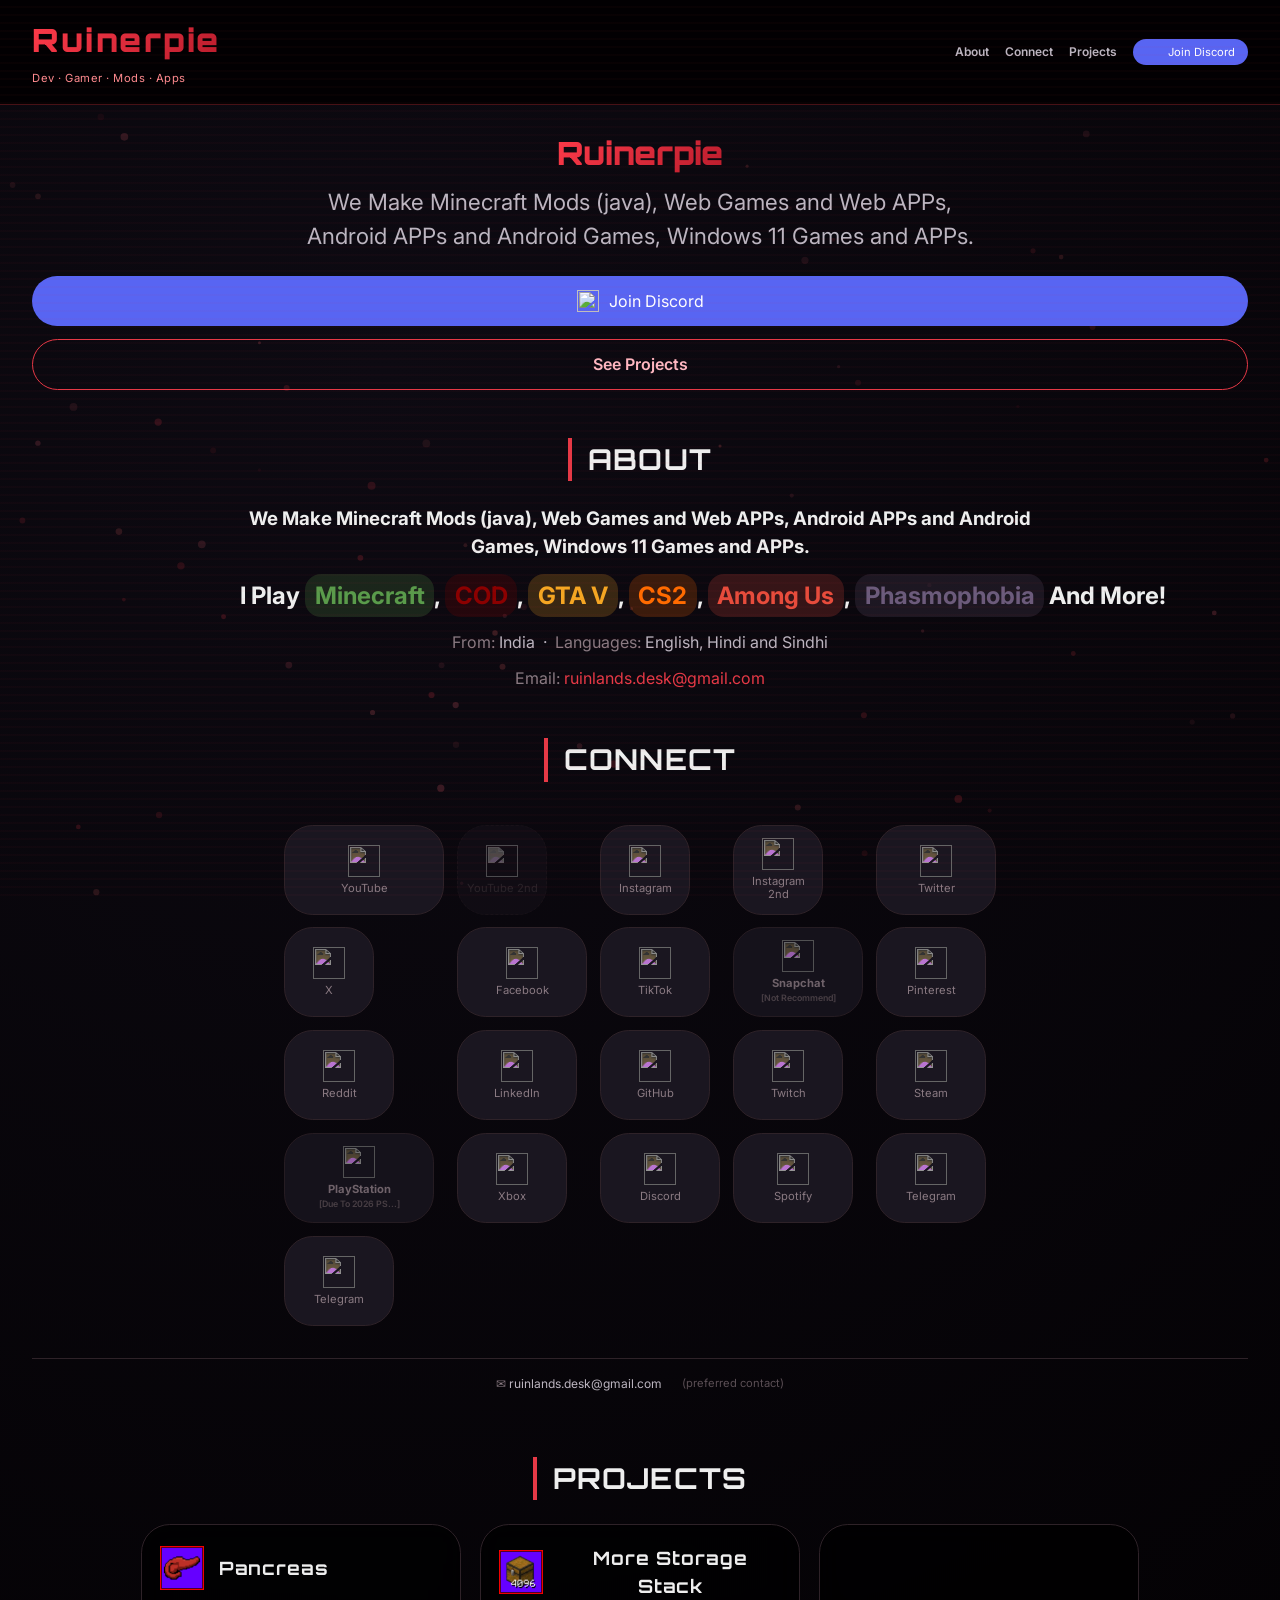
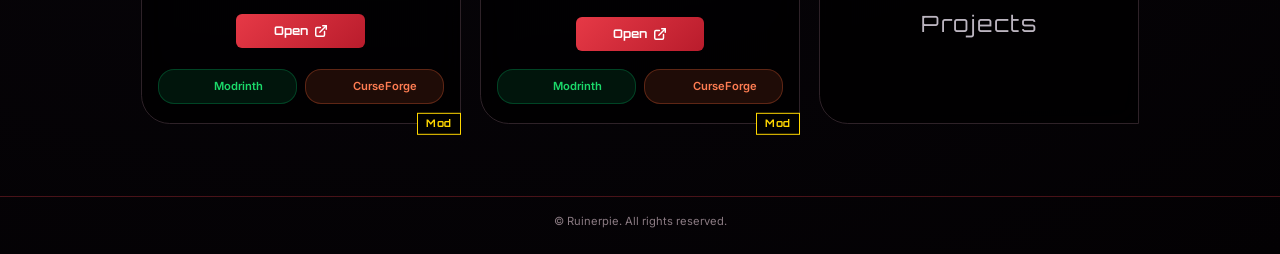
==== commit c56af655: "Added The Core." ====
--- a/index.html
+++ b/index.html
@@ -199,6 +199,31 @@
                 <div class="project-card">
                     <div class="project-header">
                         <div class="project-icon-wrapper">
+                            <img src="Projects/Pancreas/Pancreas.png" alt="Pancreas Icon" class="project-icon" />
+                        </div>
+                        <h3 class="project-title">Pancreas</h3>
+                    </div>
+                    <div class="project-body">
+                        <a href="Projects/Pancreas/index.html" class="btn-project-open" id="open-pancreas-btn">
+                            <span>Open</span>
+                            <svg class="open-icon" width="14" height="14" viewBox="0 0 24 24" fill="none" stroke="currentColor" stroke-width="2.5" stroke-linecap="round" stroke-linejoin="round"><path d="M18 13v6a2 2 0 0 1-2 2H5a2 2 0 0 1-2-2V8a2 2 0 0 1 2-2h6"></path><polyline points="15 3 21 3 21 9"></polyline><line x1="10" y1="14" x2="21" y2="3"></line></svg>
+                        </a>
+                    </div>
+                    <div class="project-footer">
+                        <a href="https://modrinth.com/mod/pancreas-ruinerpie" target="_blank" rel="noopener noreferrer" class="btn-platform btn-modrinth">
+                            <img src="https://cdn.simpleicons.org/modrinth/00AF5C" alt="" width="16" height="16" />
+                            <span>Modrinth</span>
+                        </a>
+                        <a href="https://www.curseforge.com/minecraft/mc-mods/pancreas" target="_blank" rel="noopener noreferrer" class="btn-platform btn-curseforge">
+                            <img src="https://cdn.simpleicons.org/curseforge/F16436" alt="" width="16" height="16" />
+                            <span>CurseForge</span>
+                        </a>
+                    </div>
+                    <div class="project-badge-mod">Mod</div>
+                </div>
+                <div class="project-card">
+                    <div class="project-header">
+                        <div class="project-icon-wrapper">
                             <img src="Projects/MSS/MSS.png" alt="More Storage Stack Icon" class="project-icon" />
                         </div>
                         <h3 class="project-title">More Storage Stack</h3>
@@ -223,9 +248,6 @@
                 </div>
                 <div class="project-card-placeholder">
                     <span class="coming-soon">Projects</span>
-                    <span style="margin-top: var(--space-sm); font-size: var(--font-size-sm);">— coming soon —</span>
-                    <span style="margin-top: var(--space-md); font-size: var(--font-size-xs); color: var(--color-text-disabled);">
-                    </span>
                 </div>
             </div>
         </section>
--- a/Style.css
+++ b/Style.css
@@ -697,7 +697,8 @@
 
 .project-grid {
     display: grid;
-    grid-template-columns: repeat(auto-fill, minmax(280px, 1fr));
+    grid-template-columns: repeat(auto-fit, minmax(280px, 320px));
+    justify-content: center;
     gap: var(--space-xl);
     max-width: 1200px;
     margin: 0 auto;
@@ -738,14 +739,14 @@
 }
 
 .project-card:hover {
-    border-color: var(--color-primary-red);
+    border-color: #ff0000;
 }
 
 .project-header {
     display: flex;
     align-items: center;
-    justify-content: center;
-    gap: var(--space-sm);
+    justify-content: flex-start;
+    gap: var(--space-md);
     width: 100%;
 }
 
@@ -848,8 +849,8 @@
     background: #00AF5C;
     color: #ffffff;
     border-color: #00AF5C;
-    box-shadow: 0 0 15px rgba(0, 175, 92, 0.4);
-    transform: translateY(-2px);
+    box-shadow: 0 0 20px rgba(0, 175, 92, 0.6);
+    transform: scale(1.08);
 }
 
 .btn-modrinth img {
@@ -870,8 +871,8 @@
     background: #F16436;
     color: #ffffff;
     border-color: #F16436;
-    box-shadow: 0 0 15px rgba(241, 100, 54, 0.4);
-    transform: translateY(-2px);
+    box-shadow: 0 0 20px rgba(241, 100, 54, 0.6);
+    transform: scale(1.08);
 }
 
 .btn-curseforge img {
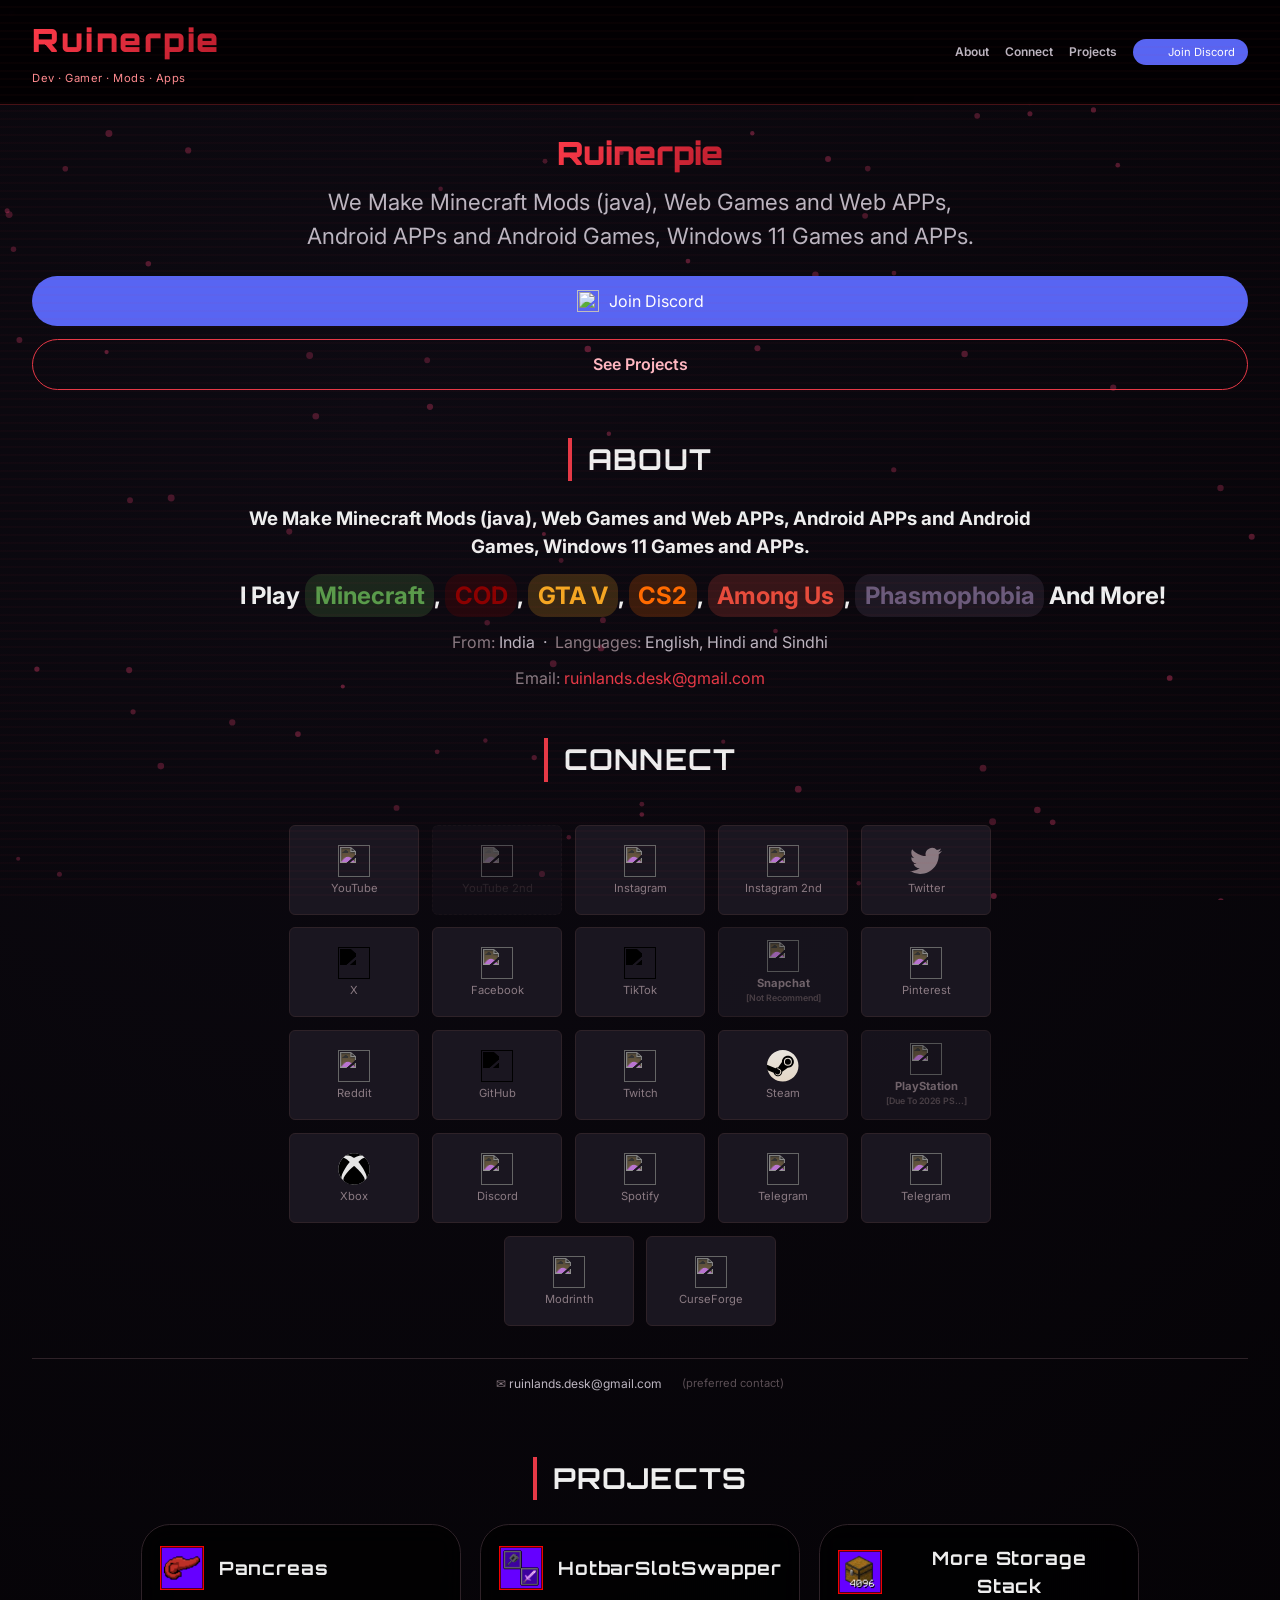
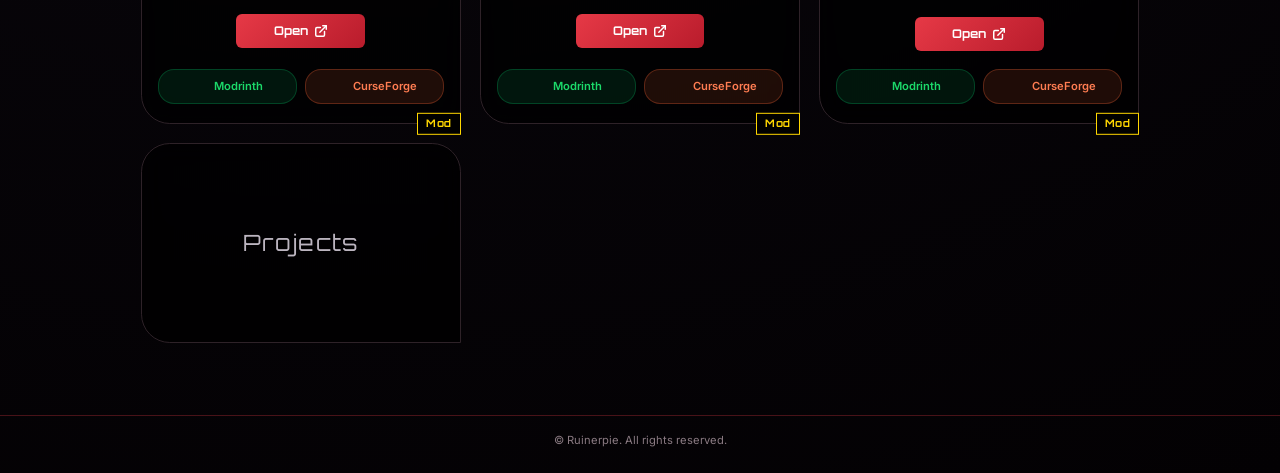
==== commit 282af90f: "Added The Core." ====
--- a/index.html
+++ b/index.html
@@ -97,7 +97,7 @@
                     <span class="tooltip-content">https://www.instagram.com/ruinerpie.dev/</span>
                 </a>
                 <a href="https://x.com/ruinerpie" target="_blank" rel="noopener noreferrer" class="social-icon twitter" aria-label="Twitter">
-                    <img src="https://cdn.simpleicons.org/twitter" alt="" width="32" height="32" />
+                    <svg viewBox="0 0 24 24" width="32" height="32" fill="currentColor"><path d="M23.953 4.57a10 10 0 01-2.825.775 4.958 4.958 0 002.163-2.723c-.951.555-2.005.959-3.127 1.184a4.92 4.92 0 00-8.384 4.482C7.69 8.095 4.067 6.13 1.64 3.162a4.822 4.822 0 00-.666 2.475c0 1.71.87 3.213 2.188 4.096a4.904 4.904 0 01-2.228-.616v.06a4.923 4.923 0 003.946 4.827 4.996 4.996 0 01-2.212.085 4.936 4.936 0 004.604 3.417 9.867 9.867 0 01-6.102 2.105c-.39 0-.779-.023-1.17-.067a13.995 13.995 0 007.557 2.209c9.053 0 13.998-7.496 13.998-13.985 0-.21 0-.42-.015-.63A9.936 9.936 0 0024 4.59z"/></svg>
                     <span class="label">Twitter</span>
                     <span class="tooltip-content">https://x.com/ruinerpie</span>
                 </a>
@@ -132,11 +132,6 @@
                     <span class="label">Reddit</span>
                     <span class="tooltip-content">https://www.reddit.com/user/Ruinerpie/</span>
                 </a>
-                <a href="https://www.linkedin.com/in/ruinerpie" target="_blank" rel="noopener noreferrer" class="social-icon linkedin" aria-label="LinkedIn">
-                    <img src="https://cdn.simpleicons.org/linkedin" alt="" width="32" height="32" />
-                    <span class="label">LinkedIn</span>
-                    <span class="tooltip-content">https://www.linkedin.com/in/ruinerpie</span>
-                </a>
                 <a href="https://github.com/Ruinerpie" target="_blank" rel="noopener noreferrer" class="social-icon github" aria-label="GitHub">
                     <img src="https://cdn.simpleicons.org/github" alt="" width="32" height="32" />
                     <span class="label">GitHub</span>
@@ -148,7 +143,7 @@
                     <span class="tooltip-content">https://www.twitch.tv/ruinerpie</span>
                 </a>
                 <a href="https://steamcommunity.com/id/Ruinerpie/" target="_blank" rel="noopener noreferrer" class="social-icon steam" aria-label="Steam">
-                    <img src="https://cdn.simpleicons.org/steam" alt="" width="32" height="32" />
+                    <svg viewBox="0 0 65 65" width="32" height="32"><defs><linearGradient id="steam-inverted-grad" x1="0%" y1="0%" x2="0%" y2="100%"><stop class="steam-grad-top" offset="0%" stop-color="#E8E5DE"/><stop class="steam-grad-bottom" offset="100%" stop-color="#E4D7C7"/></linearGradient></defs><g><path class="steam-bg-path" d="M1.305 41.202C5.259 54.386 17.488 64 31.959 64c17.673 0 32-14.327 32-32s-14.327-32-32-32C15.001 0 1.124 13.193.028 29.874c2.074 3.477 2.879 5.628 1.275 11.328z" fill="url(#steam-inverted-grad)"/><path class="steam-arm-path" fill="#000000" d="M30.31 23.985l.003.158-7.83 11.375c-1.268-.058-2.54.165-3.748.662a8.14 8.14 0 0 0-1.498.8L.042 29.893s-.398 6.546 1.26 11.424l12.156 5.016c.6 2.728 2.48 5.12 5.242 6.27a8.88 8.88 0 0 0 11.603-4.782 8.89 8.89 0 0 0 .684-3.656L42.18 36.16l.275.005c6.705 0 12.155-5.466 12.155-12.18s-5.44-12.16-12.155-12.174c-6.702 0-12.155 5.46-12.155 12.174zm-1.88 23.05c-1.454 3.5-5.466 5.147-8.953 3.694a6.84 6.84 0 0 1-3.524-3.362l3.957 1.64a5.04 5.04 0 0 0 6.591-2.719 5.05 5.05 0 0 0-2.715-6.601l-4.1-1.695c1.578-.6 3.372-.62 5.05.077 1.7.703 3 2.027 3.696 3.72s.692 3.56-.01 5.246M42.466 32.1a8.12 8.12 0 0 1-8.098-8.113 8.12 8.12 0 0 1 8.098-8.111 8.12 8.12 0 0 1 8.1 8.111 8.12 8.12 0 0 1-8.1 8.113m-6.068-8.126a6.09 6.09 0 0 1 6.08-6.095c3.355 0 6.084 2.73 6.084 6.095a6.09 6.09 0 0 1-6.084 6.093 6.09 6.09 0 0 1-6.081-6.093z"/></g></svg>
                     <span class="label">Steam</span>
                     <span class="tooltip-content">https://steamcommunity.com/id/Ruinerpie/</span>
                 </a>
@@ -159,7 +154,7 @@
                     <span class="tooltip-content">[Due To 2026 PS Statements, i do not want to label my PS ID here]</span>
                 </div>
                 <a href="https://www.xbox.com/play/user/Ruinerpie" target="_blank" rel="noopener noreferrer" class="social-icon xbox" aria-label="Xbox">
-                    <img src="https://cdn.simpleicons.org/xbox" alt="" width="32" height="32" />
+                    <svg viewBox="0 0 88 88" width="32" height="32"><circle class="xbox-sphere" cx="44" cy="44" r="43" fill="#E5E5E5"/><path class="xbox-x" fill="#000000" d="M39.73 86.91c-6.628-.635-13.338-3.015-19.102-6.776-4.83-3.15-5.92-4.447-5.92-7.032 0-5.193 5.71-14.29 15.48-24.658 5.547-5.89 13.275-12.79 14.11-12.604 1.626.363 14.616 13.034 19.48 19 7.69 9.43 11.224 17.154 9.428 20.597-1.365 2.617-9.837 7.733-16.06 9.698-5.13 1.62-11.867 2.306-17.416 1.775zM8.184 67.703c-4.014-6.158-6.042-12.22-7.02-20.988-.324-2.895-.21-4.55.733-10.494 1.173-7.4 5.39-15.97 10.46-21.24 2.158-2.24 2.35-2.3 4.982-1.41 3.19 1.08 6.6 3.436 11.89 8.22l3.09 2.794-1.69 2.07c-7.828 9.61-16.09 23.24-19.2 31.67-1.69 4.58-2.37 9.18-1.64 11.095.49 1.294.04.812-1.61-1.714zm70.453 1.047c.397-1.936-.105-5.49-1.28-9.076-2.545-7.765-11.054-22.21-18.867-32.032l-2.46-3.092 2.662-2.443c3.474-3.19 5.886-5.1 8.49-6.723 2.053-1.28 4.988-2.413 6.25-2.413.777 0 3.516 2.85 5.726 5.95 3.424 4.8 5.942 10.63 7.218 16.69.825 3.92.894 12.3.133 16.21-.63 3.208-1.95 7.366-3.23 10.187-.97 2.113-3.36 6.218-4.41 7.554-.54.687-.54.686-.24-.796zM40.44 11.505C36.834 9.675 31.272 7.71 28.2 7.18c-1.076-.185-2.913-.29-4.08-.23-2.536.128-2.423-.004 1.643-1.925 3.38-1.597 6.2-2.536 10.03-3.34C40.098.78 48.193.77 52.43 1.663c4.575.965 9.964 2.97 13 4.84l.904.554-2.07-.104C60.148 6.745 54.15 8.408 47.71 11.54c-1.942.946-3.63 1.7-3.754 1.68-.123-.024-1.706-.795-3.52-1.715z"/></svg>
                     <span class="label">Xbox</span>
                     <span class="tooltip-content">https://www.xbox.com/play/user/Ruinerpie</span>
                 </a>
@@ -182,6 +177,16 @@
                     <img src="https://cdn.simpleicons.org/telegram" alt="" width="32" height="32" />
                     <span class="label">Telegram</span>
                     <span class="tooltip-content">https://t.me/ruinerpie?direct</span>
+                </a>
+                <a href="https://modrinth.com/user/ruinerpie" target="_blank" rel="noopener noreferrer" class="social-icon modrinth" aria-label="Modrinth">
+                    <img src="https://cdn.simpleicons.org/modrinth/1BD96A" alt="" width="32" height="32" />
+                    <span class="label">Modrinth</span>
+                    <span class="tooltip-content">https://modrinth.com/user/ruinerpie</span>
+                </a>
+                <a href="https://www.curseforge.com/members/ruinerpie/projects" target="_blank" rel="noopener noreferrer" class="social-icon curseforge" aria-label="CurseForge">
+                    <img src="https://cdn.simpleicons.org/curseforge/F16436" alt="" width="32" height="32" />
+                    <span class="label">CurseForge</span>
+                    <span class="tooltip-content">https://www.curseforge.com/members/ruinerpie/projects</span>
                 </a>
             </div>
             <div style="margin-top: var(--space-3xl); padding: var(--space-lg) 0; border-top: 1px solid var(--color-border-primary); display: flex; flex-wrap: wrap; gap: var(--space-xl); align-items: center; justify-content: center;">
@@ -204,7 +209,7 @@
                         <h3 class="project-title">Pancreas</h3>
                     </div>
                     <div class="project-body">
-                        <a href="Projects/Pancreas/index.html" class="btn-project-open" id="open-pancreas-btn">
+                        <a href="Projects/Pancreas/" class="btn-project-open" id="open-pancreas-btn">
                             <span>Open</span>
                             <svg class="open-icon" width="14" height="14" viewBox="0 0 24 24" fill="none" stroke="currentColor" stroke-width="2.5" stroke-linecap="round" stroke-linejoin="round"><path d="M18 13v6a2 2 0 0 1-2 2H5a2 2 0 0 1-2-2V8a2 2 0 0 1 2-2h6"></path><polyline points="15 3 21 3 21 9"></polyline><line x1="10" y1="14" x2="21" y2="3"></line></svg>
                         </a>
@@ -215,6 +220,31 @@
                             <span>Modrinth</span>
                         </a>
                         <a href="https://www.curseforge.com/minecraft/mc-mods/pancreas" target="_blank" rel="noopener noreferrer" class="btn-platform btn-curseforge">
+                            <img src="https://cdn.simpleicons.org/curseforge/F16436" alt="" width="16" height="16" />
+                            <span>CurseForge</span>
+                        </a>
+                    </div>
+                    <div class="project-badge-mod">Mod</div>
+                </div>
+                <div class="project-card">
+                    <div class="project-header">
+                        <div class="project-icon-wrapper">
+                            <img src="Projects/HSS/HSS.png" alt="HotbarSlotSwapper Icon" class="project-icon" />
+                        </div>
+                        <h3 class="project-title">HotbarSlotSwapper</h3>
+                    </div>
+                    <div class="project-body">
+                        <a href="Projects/HSS/" class="btn-project-open" id="open-hss-btn">
+                            <span>Open</span>
+                            <svg class="open-icon" width="14" height="14" viewBox="0 0 24 24" fill="none" stroke="currentColor" stroke-width="2.5" stroke-linecap="round" stroke-linejoin="round"><path d="M18 13v6a2 2 0 0 1-2 2H5a2 2 0 0 1-2-2V8a2 2 0 0 1 2-2h6"></path><polyline points="15 3 21 3 21 9"></polyline><line x1="10" y1="14" x2="21" y2="3"></line></svg>
+                        </a>
+                    </div>
+                    <div class="project-footer">
+                        <a href="https://modrinth.com/mod/hotbarslotswapper" target="_blank" rel="noopener noreferrer" class="btn-platform btn-modrinth">
+                            <img src="https://cdn.simpleicons.org/modrinth/00AF5C" alt="" width="16" height="16" />
+                            <span>Modrinth</span>
+                        </a>
+                        <a href="https://www.curseforge.com/minecraft/mc-mods/hotbarslotswapper" target="_blank" rel="noopener noreferrer" class="btn-platform btn-curseforge">
                             <img src="https://cdn.simpleicons.org/curseforge/F16436" alt="" width="16" height="16" />
                             <span>CurseForge</span>
                         </a>
@@ -229,7 +259,7 @@
                         <h3 class="project-title">More Storage Stack</h3>
                     </div>
                     <div class="project-body">
-                        <a href="Projects/MSS/index.html" class="btn-project-open" id="open-mss-btn">
+                        <a href="Projects/MSS/" class="btn-project-open" id="open-mss-btn">
                             <span>Open</span>
                             <svg class="open-icon" width="14" height="14" viewBox="0 0 24 24" fill="none" stroke="currentColor" stroke-width="2.5" stroke-linecap="round" stroke-linejoin="round"><path d="M18 13v6a2 2 0 0 1-2 2H5a2 2 0 0 1-2-2V8a2 2 0 0 1 2-2h6"></path><polyline points="15 3 21 3 21 9"></polyline><line x1="10" y1="14" x2="21" y2="3"></line></svg>
                         </a>
--- a/Style.css
+++ b/Style.css
@@ -1,1019 +1,1232 @@
-@import url('https://fonts.googleapis.com/css2?family=Orbitron:wght@400..900&family=Inter:wght@400..900&display=swap');
-
-:root {
-    --color-primary-red: #e63946;
-    --color-primary-red-light: #ff6a7a;
-    --color-primary-red-lighter: #ff8a8f;
-    --color-primary-red-pale: #ffb7c1;
-    --color-primary-red-muted: #ffaa77;
-    --color-primary-red-alpha-low: rgba(230, 57, 70, 0.03);
-    --color-primary-red-alpha-mid: rgba(230, 57, 70, 0.2);
-    --color-primary-red-alpha-border: rgba(230, 57, 70, 0.3);
-    --color-bg-base: #030103;
-    --color-bg-darker: #0d0a12;
-    --color-bg-card: rgba(8, 6, 12, 0.85);
-    --color-bg-card-secondary: #1a1620;
-    --color-border-primary: #2e2228;
-    --color-text-primary: #eee;
-    --color-text-secondary: #bcb5c0;
-    --color-text-muted: #8a7a82;
-    --color-text-disabled: #5a4e54;
-    --color-text-inverse: #0a0a0a;
-    --font-display: 'Orbitron', sans-serif;
-    --font-body: 'Inter', sans-serif;
-    --font-size-xs: 0.7rem;
-    --font-size-sm: 0.75rem;
-    --font-size-base: 0.9rem;
-    --font-size-md: 1rem;
-    --font-size-lg: 1.4rem;
-    --font-size-xl: 1.8rem;
-    --font-size-2xl: 2rem;
-    --line-height-normal: 1.5;
-    --line-height-relaxed: 1.75;
-    --font-weight-normal: 400;
-    --font-weight-semibold: 600;
-    --font-weight-bold: 700;
-    --font-weight-black: 900;
-    --space-xs: 0.3rem;
-    --space-sm: 0.5rem;
-    --space-md: 0.8rem;
-    --space-lg: 1rem;
-    --space-xl: 1.2rem;
-    --space-2xl: 1.5rem;
-    --space-3xl: 2rem;
-    --space-4xl: 3rem;
-    --radius-sm: 1rem;
-    --radius-md: 1.8rem;
-    --radius-lg: 2rem;
-    --shadow-md: 0 10px 25px rgba(230, 57, 70, 0.2);
-    --backdrop-lg: blur(12px);
-    --transition-normal: 0.3s ease;
-    --z-base: 1;
-    --z-sticky: 100;
-    --container-max-width: 1400px;
-    --container-padding: 2rem;
-}
-
-* {
-    margin: 0;
-    padding: 0;
-    box-sizing: border-box;
-}
-
-html {
-    scroll-behavior: smooth;
-    background: radial-gradient(circle at 30% 20%, var(--color-bg-darker), var(--color-bg-base));
-    min-height: 100vh;
-}
-
-body {
-    font-family: var(--font-body);
-    color: var(--color-text-primary);
-    line-height: var(--line-height-normal);
-    min-height: 100vh;
-    font-size: 1rem;
-}
-
-body::before {
-    content: "";
-    position: fixed;
-    top: 0;
-    left: 0;
-    width: 100%;
-    height: 100%;
-    background-image: repeating-linear-gradient(0deg, var(--color-primary-red-alpha-low) 0px, var(--color-primary-red-alpha-low) 2px, transparent 2px, transparent 8px);
-    pointer-events: none;
-    z-index: 200;
-    background-size: 100% 8px;
-    animation: rollLines 6s linear infinite;
-}
-
-@keyframes rollLines {
-    0% {
-        background-position: 0 0;
-    }
-    100% {
-        background-position: 0 8px;
-    }
-}
-
-:focus {
-    outline: none;
-}
-
-.container {
-    max-width: var(--container-max-width);
-    margin: 0 auto;
-    padding: var(--space-2xl) var(--container-padding);
-    position: relative;
-    z-index: var(--z-base);
-    text-align: center;
-}
-
-.top-bar {
-    transform: translateY(0);
-    transition: transform var(--transition-normal);
-    position: sticky;
-    top: 0;
-    z-index: var(--z-sticky);
-    background: rgba(3, 1, 3, 0.95);
-    backdrop-filter: blur(8px);
-    border-bottom: 1px solid var(--color-primary-red-alpha-border);
-    display: flex;
-    justify-content: space-between;
-    align-items: center;
-    flex-wrap: wrap;
-    gap: var(--space-lg);
-    padding: var(--space-lg) var(--container-padding);
-    max-width: 100%;
-    margin: 0 auto;
-    width: 100%;
-}
-
-.top-bar.is-collapsed {
-    transform: translateY(-100%);
-}
-
-.logo {
-    text-align: left;
-}
-
-.logo h1 {
-    font-family: var(--font-display);
-    font-size: var(--font-size-2xl);
-    letter-spacing: 0.08em;
-    background: linear-gradient(135deg, #ff3b4a, #b91c2c);
-    background-clip: text;
-    -webkit-background-clip: text;
-    color: transparent;
-    font-weight: var(--font-weight-black);
-}
-
-.logo-tag {
-    font-size: var(--font-size-xs);
-    color: var(--color-primary-red-lighter);
-    font-family: var(--font-body);
-    letter-spacing: 0.5px;
-}
-
-.btn {
-    display: inline-block;
-    padding: var(--space-sm) var(--space-xl);
-    border-radius: var(--radius-lg);
-    font-family: var(--font-body);
-    font-weight: var(--font-weight-semibold);
-    font-size: var(--font-size-sm);
-    cursor: pointer;
-    transition: all var(--transition-normal);
-    border: none;
-    text-align: center;
-    text-decoration: none;
-}
-
-.btn-primary {
-    background: var(--color-primary-red);
-    color: var(--color-text-inverse);
-    font-weight: var(--font-weight-bold);
-}
-
-.btn-primary:hover {
-    background: #d62a38;
-    transform: translateY(-2px);
-}
-
-.btn-ghost {
-    background: transparent;
-    border: 1px solid var(--color-primary-red);
-    color: var(--color-primary-red-pale);
-}
-
-.btn-ghost:hover {
-    background: var(--color-primary-red);
-    color: var(--color-text-inverse);
-}
-
-.btn-sm {
-    padding: var(--space-xs) var(--space-md);
-    font-size: var(--font-size-xs);
-}
-
-.btn-lg {
-    padding: var(--space-md) var(--space-2xl);
-    font-size: var(--font-size-md);
-    width: 100%;
-}
-
-.btn-discord,.btn-discord-lg{display:inline-flex;align-items:center;gap:6px;background:#5865F2;color:#fff;border:none;border-radius:var(--radius-lg);cursor:pointer;text-decoration:none;transition:background var(--transition-normal),transform var(--transition-normal)}
-.btn-discord{padding:var(--space-xs) var(--space-md);font-size:var(--font-size-xs)}
-.btn-discord-lg{padding:var(--space-md) var(--space-2xl);font-size:var(--font-size-md);width:100%;justify-content:center;gap:10px}
-.btn-discord:hover,.btn-discord-lg:hover{background:#4752C4;transform:translateY(-2px)}
-.btn-discord:active,.btn-discord-lg:active{background:#3C45A5;transform:translateY(0)}
-
-.game-chip{display:inline-block;padding:0.2rem 0.6rem;border-radius:var(--radius-sm);font-weight:var(--font-weight-bold);transition:all var(--transition-normal);cursor:default}
-.game-chip.minecraft{background:rgba(90,155,75,0.2);color:#5A9B4B}
-.game-chip.cod{background:rgba(139,0,0,0.2);color:#8B0000}
-.game-chip.gtav{background:rgba(245,166,35,0.2);color:#F5A623}
-.game-chip.cs2{background:rgba(255,107,0,0.2);color:#FF6B00}
-.game-chip.amongus{background:rgba(231,76,60,0.2);color:#E74C3C}
-.game-chip.phasmophobia{background:rgba(108,91,123,0.2);color:#6C5B7B}
-.game-chip:hover{transform:scale(1.12)}
-.game-chip.minecraft:hover{box-shadow:0 0 20px rgba(90,155,75,0.4)}
-.game-chip.cod:hover{box-shadow:0 0 20px rgba(139,0,0,0.4)}
-.game-chip.gtav:hover{box-shadow:0 0 20px rgba(245,166,35,0.4)}
-.game-chip.cs2:hover{box-shadow:0 0 20px rgba(255,107,0,0.4)}
-.game-chip.amongus:hover{box-shadow:0 0 20px rgba(231,76,60,0.4)}
-.game-chip.phasmophobia:hover{box-shadow:0 0 20px rgba(108,91,123,0.4)}
-
-.about-content h2 {
-    white-space: nowrap;
-}
-
-.footer {
-    text-align: center;
-    margin-top: var(--space-4xl);
-    padding-top: var(--space-lg);
-    border-top: 1px solid var(--color-primary-red-alpha-border);
-    font-size: var(--font-size-xs);
-    color: var(--color-text-muted);
-    width: 100%;
-}
-
-@media (max-width: 700px) {
-    :root {
-        --container-padding: 1rem;
-    }
-    .container {
-        padding: var(--space-lg);
-    }
-}
-
-@media (prefers-reduced-motion: reduce) {
-    * {
-        animation-duration: 0.01ms !important;
-        transition-duration: 0.01ms !important;
-    }
-}
-
-.nav-link {
-    color: var(--color-text-secondary);
-    text-decoration: none;
-    font-size: var(--font-size-sm);
-    font-weight: var(--font-weight-semibold);
-    transition: color var(--transition-normal);
-    padding: var(--space-xs) 0;
-}
-
-.nav-link:hover {
-    color: var(--color-primary-red);
-}
-
-.section-heading {
-    font-family: var(--font-display);
-    font-size: var(--font-size-xl);
-    font-weight: var(--font-weight-bold);
-    letter-spacing: 0.04em;
-    margin-bottom: var(--space-2xl);
-    border-left: 4px solid var(--color-primary-red);
-    padding-left: var(--space-lg);
-    text-transform: uppercase;
-    display: inline-block;
-}
-
-.hero .hero-name {
-    font-family: var(--font-display);
-    font-size: var(--font-size-2xl);
-    font-weight: var(--font-weight-black);
-    background: linear-gradient(135deg, #ff3b4a, #b91c2c);
-    background-clip: text;
-    -webkit-background-clip: text;
-    color: transparent;
-    display: inline-block;
-}
-
-.hero .hero-tagline {
-    font-size: var(--font-size-lg);
-    color: var(--color-text-secondary);
-    margin-top: var(--space-sm);
-    max-width: 100%;
-}
-
-.hero .hero-actions {
-    margin-top: var(--space-2xl);
-    display: flex;
-    flex-wrap: wrap;
-    gap: var(--space-md);
-    justify-content: center;
-}
-
-.social-grid {
-    display: grid;
-    grid-template-columns: repeat(5, auto);
-    gap: var(--space-md);
-    justify-content: center;
-    margin-top: var(--space-xl);
-}
-
-.social-icon,
-.social-text,
-.social-empty {
-    display: flex;
-    flex-direction: column;
-    align-items: center;
-    justify-content: center;
-    border-radius: var(--radius-md);
-    text-align: center;
-    padding: var(--space-sm);
-    position: relative;
-    transition: all 0.5s cubic-bezier(0.25, 0.46, 0.45, 0.94);
-    will-change: transform, box-shadow, border-color, opacity;
-    gap: var(--space-xs);
-}
-
-.social-icon {
-    background: var(--color-bg-card-secondary);
-    border: 1px solid var(--color-border-primary);
-    text-decoration: none;
-    color: var(--color-text-muted);
-    font-size: var(--font-size-xs);
-    cursor: pointer;
-}
-
-.social-icon.youtube {
-    width: 160px;
-    height: 90px;
-}
-
-.social-icon.instagram {
-    width: 90px;
-    height: 90px;
-}
-
-.social-icon.twitter {
-    width: 120px;
-    height: 90px;
-}
-
-.social-icon.x {
-    width: 90px;
-    height: 90px;
-}
-
-.social-icon.facebook {
-    width: 130px;
-    height: 90px;
-}
-
-.social-icon.tiktok {
-    width: 110px;
-    height: 90px;
-}
-
-.social-icon.pinterest {
-    width: 110px;
-    height: 90px;
-}
-
-.social-icon.reddit {
-    width: 110px;
-    height: 90px;
-}
-
-.social-icon.linkedin {
-    width: 120px;
-    height: 90px;
-}
-
-.social-icon.github {
-    width: 110px;
-    height: 90px;
-}
-
-.social-icon.twitch {
-    width: 110px;
-    height: 90px;
-}
-
-.social-icon.steam {
-    width: 110px;
-    height: 90px;
-}
-
-.social-icon.xbox {
-    width: 110px;
-    height: 90px;
-}
-
-.social-icon.discord {
-    width: 120px;
-    height: 90px;
-}
-
-.social-icon.spotify {
-    width: 120px;
-    height: 90px;
-}
-
-.social-icon.telegram {
-    width: 110px;
-    height: 90px;
-}
-
-.social-icon:hover {
-    transform: translateY(-8px) scale(1.05);
-    border-color: var(--social-color, var(--color-primary-red));
-    box-shadow: 0 0 30px var(--social-color-alpha, var(--color-primary-red-alpha-mid));
-    color: var(--color-text-primary);
-}
-
-.social-icon img {
-    width: 32px;
-    height: 32px;
-    filter: brightness(0.8) invert(1);
-    transition: filter 0.5s ease;
-}
-
-.social-icon:hover img {
-    filter: brightness(1) invert(0);
-}
-
-.social-icon .label {
-    font-size: var(--font-size-xs);
-    color: var(--color-text-muted);
-    line-height: 1.2;
-    word-break: break-word;
-    max-width: 80px;
-    transition: color 0.5s ease;
-}
-
-.social-icon:hover .label {
-    color: var(--color-text-primary);
-}
-
-.social-icon.youtube {
-    --social-color: #FF0000;
-    --social-color-alpha: rgba(255, 0, 0, 0.4);
-}
-
-.social-icon.instagram {
-    --social-color: #E4405F;
-    --social-color-alpha: rgba(228, 64, 95, 0.4);
-}
-
-.social-icon.twitter {
-    --social-color: #1DA1F2;
-    --social-color-alpha: rgba(29, 161, 242, 0.4);
-}
-
-.social-icon.x {
-    --social-color: #FFFFFF;
-    --social-color-alpha: rgba(255, 255, 255, 0.25);
-}
-
-.social-icon.facebook {
-    --social-color: #1877F2;
-    --social-color-alpha: rgba(24, 119, 242, 0.4);
-}
-
-.social-icon.tiktok {
-    --social-color: #69C9D0;
-    --social-color-alpha: rgba(105, 201, 208, 0.4);
-}
-
-.social-icon.pinterest {
-    --social-color: #E60023;
-    --social-color-alpha: rgba(230, 0, 35, 0.4);
-}
-
-.social-icon.reddit {
-    --social-color: #FF4500;
-    --social-color-alpha: rgba(255, 69, 0, 0.4);
-}
-
-.social-icon.linkedin {
-    --social-color: #0A66C2;
-    --social-color-alpha: rgba(10, 102, 194, 0.4);
-}
-
-.social-icon.github {
-    --social-color: #F0F6FC;
-    --social-color-alpha: rgba(240, 246, 252, 0.25);
-}
-
-.social-icon.twitch {
-    --social-color: #9146FF;
-    --social-color-alpha: rgba(145, 70, 255, 0.4);
-}
-
-.social-icon.steam {
-    --social-color: #66c0f4;
-    --social-color-alpha: rgba(102, 192, 244, 0.4);
-}
-
-.social-icon.xbox {
-    --social-color: #107C10;
-    --social-color-alpha: rgba(16, 124, 16, 0.4);
-}
-
-.social-icon.discord {
-    --social-color: #5865F2;
-    --social-color-alpha: rgba(88, 101, 242, 0.4);
-}
-
-.social-icon.spotify {
-    --social-color: #1ED760;
-    --social-color-alpha: rgba(30, 215, 96, 0.4);
-}
-
-.social-icon.telegram {
-    --social-color: #26A5E4;
-    --social-color-alpha: rgba(38, 165, 228, 0.4);
-}
-
-.social-text {
-    background: var(--color-bg-card-secondary);
-    border: 1px solid var(--color-border-primary);
-    padding: var(--space-sm);
-    font-size: var(--font-size-xs);
-    color: var(--color-text-disabled);
-    opacity: 0.8;
-    line-height: 1.3;
-    font-weight: var(--font-weight-semibold);
-    cursor: help;
-    gap: 2px;
-}
-
-.social-text.snapchat {
-    width: 130px;
-    min-height: 90px;
-}
-
-.social-text.playstation {
-    width: 150px;
-    min-height: 90px;
-}
-
-.social-text:hover {
-    transform: translateY(-8px) scale(1.04);
-    border-color: var(--social-color, var(--color-primary-red));
-    box-shadow: 0 0 30px var(--social-color-alpha, var(--color-primary-red-alpha-mid));
-    opacity: 1;
-    color: var(--color-text-primary);
-}
-
-.social-text img {
-    width: 32px;
-    height: 32px;
-    filter: brightness(0.8) invert(1);
-    transition: filter 0.5s ease;
-    margin-bottom: 2px;
-}
-
-.social-text:hover img {
-    filter: brightness(1) invert(0);
-}
-
-.social-text .text-label {
-    font-weight: var(--font-weight-bold);
-    color: var(--color-text-muted);
-    transition: color 0.5s ease;
-    font-size: var(--font-size-xs);
-}
-
-.social-text:hover .text-label {
-    color: var(--color-text-primary);
-}
-
-.social-text .status-text {
-    font-size: 0.55rem;
-    color: var(--color-text-disabled);
-    line-height: 1.2;
-    max-width: 110px;
-}
-
-.social-text:hover .status-text {
-    color: var(--color-text-muted);
-}
-
-.social-text.snapchat {
-    --social-color: #FFFC00;
-    --social-color-alpha: rgba(255, 252, 0, 0.3);
-}
-
-.social-text.playstation {
-    --social-color: #0070D1;
-    --social-color-alpha: rgba(0, 112, 209, 0.4);
-}
-
-.social-empty {
-    width: 90px;
-    height: 90px;
-    background: var(--color-bg-card-secondary);
-    border: 1px dashed var(--color-border-primary);
-    padding: var(--space-sm);
-    font-size: var(--font-size-xs);
-    color: var(--color-text-disabled);
-    gap: var(--space-xs);
-    opacity: 0.4;
-    cursor: help;
-}
-
-.social-empty:hover {
-    transform: translateY(-8px) scale(1.05);
-    border-color: var(--social-color, var(--color-text-disabled));
-    box-shadow: 0 0 30px var(--social-color-alpha, var(--color-primary-red-alpha-mid));
-    opacity: 0.85;
-}
-
-.social-empty img {
-    width: 32px;
-    height: 32px;
-    filter: brightness(0.4) invert(1);
-    transition: filter 0.5s ease;
-}
-
-.social-empty .label {
-    font-size: var(--font-size-xs);
-    color: var(--color-text-disabled);
-    line-height: 1.2;
-    transition: color 0.5s ease;
-}
-
-.social-empty:hover .label {
-    color: var(--color-text-muted);
-}
-
-.social-empty.youtube-empty {
-    --social-color: #FF0000;
-    --social-color-alpha: rgba(255, 0, 0, 0.25);
-}
-
-.tooltip-content {
-    visibility: hidden;
-    opacity: 0;
-    width: max-content;
-    max-width: 320px;
-    background: rgba(8, 6, 12, 0.95);
-    color: var(--social-color, var(--color-primary-red));
-    text-align: center;
-    border-radius: var(--radius-sm);
-    padding: var(--space-sm) var(--space-md);
-    border: 1px solid var(--social-color, var(--color-primary-red));
-    position: absolute;
-    z-index: 1000;
-    bottom: 110%;
-    left: 50%;
-    transform: translateX(-50%);
-    font-size: var(--font-size-sm);
-    font-weight: var(--font-weight-normal);
-    line-height: 1.5;
-    box-shadow: var(--shadow-md);
-    pointer-events: none;
-    white-space: normal;
-    transition: opacity 0.4s ease, visibility 0.4s ease;
-    word-break: break-word;
-    backdrop-filter: blur(4px);
-    text-decoration: underline;
-    text-decoration-color: var(--social-color, var(--color-primary-red));
-    text-underline-offset: 2px;
-}
-
-.tooltip-content::after {
-    content: "";
-    position: absolute;
-    top: 100%;
-    left: 50%;
-    transform: translateX(-50%);
-    border-width: 6px;
-    border-style: solid;
-    border-color: var(--social-color, var(--color-primary-red)) transparent transparent transparent;
-}
-
-.social-icon:hover .tooltip-content,
-.social-text:hover .tooltip-content,
-.social-empty:hover .tooltip-content {
-    visibility: visible;
-    opacity: 1;
-}
-
-.project-grid {
-    display: grid;
-    grid-template-columns: repeat(auto-fit, minmax(280px, 320px));
-    justify-content: center;
-    gap: var(--space-xl);
-    max-width: 1200px;
-    margin: 0 auto;
-}
-
-.project-card {
-    background: rgba(0, 0, 0, 0.7);
-    backdrop-filter: var(--backdrop-lg);
-    border-radius: var(--radius-md) var(--radius-md) 0 var(--radius-md);
-    border: 1px solid var(--color-border-primary);
-    padding: var(--space-xl) var(--space-lg);
-    text-align: center;
-    color: var(--color-text-muted);
-    font-size: var(--font-size-md);
-    min-height: 200px;
-    display: flex;
-    flex-direction: column;
-    align-items: center;
-    justify-content: space-between;
-    transition: border-color 0.5s ease, transform 0.4s ease, box-shadow 0.4s ease;
-    position: relative;
-}
-
-.project-badge-mod {
-    position: absolute;
-    bottom: -1px;
-    right: -1px;
-    transform: translateY(50%);
-    background: #000000;
-    border: 1px solid #ffd700;
-    color: #ffd700;
-    font-size: 0.65rem;
-    font-family: var(--font-display);
-    font-weight: var(--font-weight-bold);
-    padding: 2px 8px;
-    letter-spacing: 0.05em;
-    z-index: 10;
-}
-
-.project-card:hover {
-    border-color: #ff0000;
-}
-
-.project-header {
-    display: flex;
-    align-items: center;
-    justify-content: flex-start;
-    gap: var(--space-md);
-    width: 100%;
-}
-
-.project-icon-wrapper {
-    width: 48px;
-    height: 48px;
-    border-radius: 4px;
-    background: transparent;
-    border: 2px solid transparent;
-    display: flex;
-    align-items: center;
-    justify-content: center;
-    padding: 0;
-    transition: border-color 0.3s ease;
-}
-
-.project-icon-wrapper:hover {
-    border-color: #ffd700;
-}
-
-.project-icon {
-    width: 100%;
-    height: 100%;
-    object-fit: contain;
-}
-
-.project-title {
-    font-family: var(--font-display);
-    font-size: 1.15rem;
-    color: var(--color-text-primary);
-    letter-spacing: 0.05em;
-    font-weight: var(--font-weight-bold);
-    margin: 0;
-}
-
-.project-body {
-    width: 100%;
-    display: flex;
-    justify-content: center;
-    align-items: center;
-    margin: var(--space-lg) 0;
-}
-
-.btn-project-open {
-    width: 45%;
-    display: inline-flex;
-    align-items: center;
-    justify-content: center;
-    gap: 6px;
-    padding: var(--space-sm) var(--space-md);
-    background: linear-gradient(135deg, var(--color-primary-red), #b91c2c);
-    color: #ffffff;
-    font-family: var(--font-display);
-    font-weight: var(--font-weight-bold);
-    font-size: var(--font-size-sm);
-    border-radius: 6px;
-    text-decoration: none;
-    transition: all 0.3s cubic-bezier(0.175, 0.885, 0.32, 1.275);
-    position: relative;
-    overflow: hidden;
-}
-
-.btn-project-open:hover {
-    background: linear-gradient(135deg, #ff0000, #cc0000);
-    color: #ffff00;
-    transform: scale(1.05);
-}
-
-.project-footer {
-    display: flex;
-    gap: var(--space-sm);
-    width: 100%;
-    justify-content: center;
-    align-items: center;
-}
-
-.btn-platform {
-    flex: 1;
-    display: inline-flex;
-    align-items: center;
-    justify-content: center;
-    gap: 6px;
-    padding: 8px 10px;
-    border-radius: var(--radius-sm);
-    font-family: var(--font-body);
-    font-size: var(--font-size-xs);
-    font-weight: var(--font-weight-semibold);
-    text-decoration: none;
-    transition: all 0.3s ease;
-    border: 1px solid transparent;
-}
-
-.btn-modrinth {
-    background: rgba(0, 175, 92, 0.12);
-    color: #1bd96a;
-    border-color: rgba(0, 175, 92, 0.3);
-}
-
-.btn-modrinth:hover {
-    background: #00AF5C;
-    color: #ffffff;
-    border-color: #00AF5C;
-    box-shadow: 0 0 20px rgba(0, 175, 92, 0.6);
-    transform: scale(1.08);
-}
-
-.btn-modrinth img {
-    transition: filter 0.3s ease;
-}
-
-.btn-modrinth:hover img {
-    filter: brightness(0) invert(1);
-}
-
-.btn-curseforge {
-    background: rgba(241, 100, 54, 0.12);
-    color: #ff7d52;
-    border-color: rgba(241, 100, 54, 0.3);
-}
-
-.btn-curseforge:hover {
-    background: #F16436;
-    color: #ffffff;
-    border-color: #F16436;
-    box-shadow: 0 0 20px rgba(241, 100, 54, 0.6);
-    transform: scale(1.08);
-}
-
-.btn-curseforge img {
-    transition: filter 0.3s ease;
-}
-
-.btn-curseforge:hover img {
-    filter: brightness(0) invert(1);
-}
-
-.project-card-placeholder {
-    background: rgba(0, 0, 0, 0.7);
-    backdrop-filter: var(--backdrop-lg);
-    border-radius: var(--radius-md) var(--radius-md) 0 var(--radius-md);
-    border: 1px solid var(--color-border-primary);
-    padding: var(--space-3xl);
-    text-align: center;
-    color: var(--color-text-muted);
-    font-size: var(--font-size-md);
-    min-height: 200px;
-    display: flex;
-    flex-direction: column;
-    align-items: center;
-    justify-content: center;
-    transition: border-color 0.5s ease;
-}
-
-.project-card-placeholder:hover {
-    border-color: var(--color-primary-red);
-}
-
-.project-card-placeholder .coming-soon {
-    font-family: var(--font-display);
-    font-size: var(--font-size-lg);
-    color: var(--color-text-secondary);
-    letter-spacing: 0.06em;
-}
-
-.footer-email {
-    color: var(--color-text-secondary);
-    text-decoration: none;
-    transition: color 0.3s ease;
-}
-
-.footer-email:hover {
-    color: var(--color-primary-red);
-}
-
-.about-content {
-    max-width: 800px;
-    margin: 0 auto;
-    display: flex;
-    flex-direction: column;
-    gap: var(--space-md);
-}
-
-@media (max-width: 1100px) {
-    .social-grid {
-        grid-template-columns: repeat(5, auto);
-        gap: var(--space-sm);
-        justify-content: center;
-    }
-}
-
-@media (max-width: 700px) {
-    .social-grid {
-        grid-template-columns: repeat(2, auto);
-        gap: var(--space-sm);
-        justify-content: center;
-    }
-    .social-icon,
-    .social-text,
-    .social-empty {
-        width: 80px !important;
-        min-height: 80px !important;
-        height: auto !important;
-        padding: var(--space-xs);
-    }
-    .social-icon img,
-    .social-text img,
-    .social-empty img {
-        width: 26px;
-        height: 26px;
-    }
-    .social-icon .label,
-    .social-text .text-label,
-    .social-empty .label {
-        font-size: 0.55rem;
-    }
-    .social-text .status-text {
-        font-size: 0.45rem;
-    }
-    .hero .hero-name {
-        font-size: var(--font-size-xl);
-    }
-    .hero .hero-tagline {
-        font-size: var(--font-size-md);
-    }
-    .tooltip-content {
-        max-width: 200px;
-        font-size: var(--font-size-sm);
-        padding: var(--space-sm) var(--space-md);
-    }
-    .about-content h2 {
-        white-space: normal;
-    }
-}
-
-@media (max-width: 480px) {
-    .social-grid {
-        grid-template-columns: repeat(2, 1fr);
-        gap: var(--space-xs);
-    }
-    .social-icon,
-    .social-text,
-    .social-empty {
-        width: 100% !important;
-        min-height: 70px !important;
-        height: auto !important;
-        padding: var(--space-xs);
-    }
-    .social-icon img,
-    .social-text img,
-    .social-empty img {
-        width: 22px;
-        height: 22px;
-    }
-    .social-icon .label,
-    .social-text .text-label,
-    .social-empty .label {
-        font-size: 0.5rem;
-    }
-    .social-text .status-text {
-        font-size: 0.4rem;
-    }
-    .tooltip-content {
-        max-width: 160px;
-        font-size: 0.65rem;
-        padding: var(--space-xs) var(--space-sm);
-    }
-    .about-content h2 {
-        white-space: normal;
-    }
-}+@import url('https://fonts.googleapis.com/css2?family=Orbitron:wght@400..900&family=Inter:wght@400..900&display=swap');
+
+@font-face {
+    font-family: 'StandardGalacticAlphabet';
+    src: url('Sga-Regular.ttf') format('truetype');
+    font-weight: normal;
+    font-style: normal;
+}
+
+:root {
+    --color-primary-red: #e63946;
+    --color-primary-red-light: #ff6a7a;
+    --color-primary-red-lighter: #ff8a8f;
+    --color-primary-red-pale: #ffb7c1;
+    --color-primary-red-muted: #ffaa77;
+    --color-primary-red-alpha-low: rgba(230, 57, 70, 0.03);
+    --color-primary-red-alpha-mid: rgba(230, 57, 70, 0.2);
+    --color-primary-red-alpha-border: rgba(230, 57, 70, 0.3);
+    --color-bg-base: #030103;
+    --color-bg-darker: #0d0a12;
+    --color-bg-card: rgba(8, 6, 12, 0.85);
+    --color-bg-card-secondary: #1a1620;
+    --color-border-primary: #2e2228;
+    --color-text-primary: #eee;
+    --color-text-secondary: #bcb5c0;
+    --color-text-muted: #8a7a82;
+    --color-text-disabled: #5a4e54;
+    --color-text-inverse: #0a0a0a;
+    --font-display: 'Orbitron', sans-serif;
+    --font-body: 'Inter', sans-serif;
+    --font-size-xs: 0.7rem;
+    --font-size-sm: 0.75rem;
+    --font-size-base: 0.9rem;
+    --font-size-md: 1rem;
+    --font-size-lg: 1.4rem;
+    --font-size-xl: 1.8rem;
+    --font-size-2xl: 2rem;
+    --line-height-normal: 1.5;
+    --line-height-relaxed: 1.75;
+    --font-weight-normal: 400;
+    --font-weight-semibold: 600;
+    --font-weight-bold: 700;
+    --font-weight-black: 900;
+    --space-xs: 0.3rem;
+    --space-sm: 0.5rem;
+    --space-md: 0.8rem;
+    --space-lg: 1rem;
+    --space-xl: 1.2rem;
+    --space-2xl: 1.5rem;
+    --space-3xl: 2rem;
+    --space-4xl: 3rem;
+    --radius-sm: 1rem;
+    --radius-md: 1.8rem;
+    --radius-lg: 2rem;
+    --shadow-md: 0 10px 25px rgba(230, 57, 70, 0.2);
+    --backdrop-lg: blur(12px);
+    --transition-normal: 0.3s ease;
+    --z-base: 1;
+    --z-sticky: 100;
+    --container-max-width: 1400px;
+    --container-padding: 2rem;
+}
+
+* {
+    margin: 0;
+    padding: 0;
+    box-sizing: border-box;
+}
+
+::selection {
+    background-color: rgba(230, 57, 70, 0.97);
+    color: #ffd700;
+}
+
+::-moz-selection {
+    background-color: rgba(230, 57, 70, 0.97);
+    color: #ffd700;
+}
+
+img,
+svg {
+    -webkit-user-select: none;
+    -moz-user-select: none;
+    -ms-user-select: none;
+    user-select: none;
+    -webkit-user-drag: none;
+    user-drag: none;
+}
+
+img::selection,
+svg::selection,
+img::-moz-selection,
+svg::-moz-selection {
+    background: transparent;
+    color: inherit;
+}
+
+html {
+    scroll-behavior: smooth;
+    background: radial-gradient(circle at 30% 20%, var(--color-bg-darker), var(--color-bg-base));
+    min-height: 100vh;
+    cursor: url('cursors/gx_classic/pointer.cur'), auto;
+}
+
+body {
+    font-family: var(--font-body);
+    color: var(--color-text-primary);
+    line-height: var(--line-height-normal);
+    min-height: 100vh;
+    font-size: 1rem;
+    cursor: url('cursors/gx_classic/pointer.cur'), auto;
+}
+
+a,
+button,
+[role="button"],
+.btn,
+.btn-primary,
+.btn-discord,
+.btn-discord-lg,
+.btn-platform,
+.btn-project-open,
+.social-icon,
+.faq-question,
+.nav-links a {
+    cursor: url('cursors/gx_classic/hand.cur'), pointer !important;
+}
+
+input,
+textarea,
+[contenteditable="true"] {
+    cursor: url('cursors/gx_classic/i_beam.cur'), text !important;
+}
+
+.social-text,
+.social-empty {
+    cursor: url('cursors/gx_classic/help.cur'), help !important;
+}
+
+:disabled,
+.disabled {
+    cursor: url('cursors/gx_classic/not_allowed.cur'), not-allowed !important;
+}
+
+body::before {
+    content: "";
+    position: fixed;
+    top: 0;
+    left: 0;
+    width: 100%;
+    height: 100%;
+    background-image: repeating-linear-gradient(0deg, var(--color-primary-red-alpha-low) 0px, var(--color-primary-red-alpha-low) 2px, transparent 2px, transparent 8px);
+    pointer-events: none;
+    z-index: 200;
+    background-size: 100% 8px;
+    animation: rollLines 6s linear infinite;
+}
+
+@keyframes rollLines {
+    0% {
+        background-position: 0 0;
+    }
+
+    100% {
+        background-position: 0 8px;
+    }
+}
+
+:focus {
+    outline: none;
+}
+
+.container {
+    max-width: var(--container-max-width);
+    margin: 0 auto;
+    padding: var(--space-2xl) var(--container-padding);
+    position: relative;
+    z-index: var(--z-base);
+    text-align: center;
+}
+
+.top-bar {
+    transform: translateY(0);
+    transition: transform var(--transition-normal);
+    position: sticky;
+    top: 0;
+    z-index: var(--z-sticky);
+    background: rgba(3, 1, 3, 0.95);
+    backdrop-filter: blur(8px);
+    border-bottom: 1px solid var(--color-primary-red-alpha-border);
+    display: flex;
+    justify-content: space-between;
+    align-items: center;
+    flex-wrap: wrap;
+    gap: var(--space-lg);
+    padding: var(--space-lg) var(--container-padding);
+    max-width: 100%;
+    margin: 0 auto;
+    width: 100%;
+}
+
+.top-bar.is-collapsed {
+    transform: translateY(-100%);
+}
+
+.logo {
+    text-align: left;
+}
+
+.logo h1 {
+    font-family: var(--font-display);
+    font-size: var(--font-size-2xl);
+    letter-spacing: 0.08em;
+    background: linear-gradient(135deg, #ff3b4a, #b91c2c);
+    background-clip: text;
+    -webkit-background-clip: text;
+    color: transparent;
+    font-weight: var(--font-weight-black);
+}
+
+.logo-tag {
+    font-size: var(--font-size-xs);
+    color: var(--color-primary-red-lighter);
+    font-family: var(--font-body);
+    letter-spacing: 0.5px;
+}
+
+.btn {
+    display: inline-block;
+    padding: var(--space-sm) var(--space-xl);
+    border-radius: var(--radius-lg);
+    font-family: var(--font-body);
+    font-weight: var(--font-weight-semibold);
+    font-size: var(--font-size-sm);
+    cursor: pointer;
+    transition: all var(--transition-normal);
+    border: none;
+    text-align: center;
+    text-decoration: none;
+}
+
+.btn-primary {
+    background: var(--color-primary-red);
+    color: var(--color-text-inverse);
+    font-weight: var(--font-weight-bold);
+}
+
+.btn-primary:hover {
+    background: #d62a38;
+    transform: translateY(-2px);
+}
+
+.btn-ghost {
+    background: transparent;
+    border: 1px solid var(--color-primary-red);
+    color: var(--color-primary-red-pale);
+}
+
+.btn-ghost:hover {
+    background: var(--color-primary-red);
+    color: var(--color-text-inverse);
+}
+
+.btn-sm {
+    padding: var(--space-xs) var(--space-md);
+    font-size: var(--font-size-xs);
+}
+
+.btn-lg {
+    padding: var(--space-md) var(--space-2xl);
+    font-size: var(--font-size-md);
+    width: 100%;
+}
+
+.btn-discord,
+.btn-discord-lg {
+    display: inline-flex;
+    align-items: center;
+    gap: 6px;
+    background: #5865F2;
+    color: #fff;
+    border: none;
+    border-radius: var(--radius-lg);
+    cursor: pointer;
+    text-decoration: none;
+    transition: background var(--transition-normal), transform var(--transition-normal)
+}
+
+.btn-discord {
+    padding: var(--space-xs) var(--space-md);
+    font-size: var(--font-size-xs)
+}
+
+.btn-discord-lg {
+    padding: var(--space-md) var(--space-2xl);
+    font-size: var(--font-size-md);
+    width: 100%;
+    justify-content: center;
+    gap: 10px
+}
+
+.btn-discord:hover,
+.btn-discord-lg:hover {
+    background: #4752C4;
+    transform: translateY(-2px)
+}
+
+.btn-discord:active,
+.btn-discord-lg:active {
+    background: #3C45A5;
+    transform: translateY(0)
+}
+
+.game-chip {
+    display: inline-block;
+    padding: 0.2rem 0.6rem;
+    border-radius: var(--radius-sm);
+    font-weight: var(--font-weight-bold);
+    transition: all var(--transition-normal);
+    cursor: default
+}
+
+.game-chip.minecraft {
+    background: rgba(90, 155, 75, 0.2);
+    color: #5A9B4B
+}
+
+.game-chip.cod {
+    background: rgba(139, 0, 0, 0.2);
+    color: #8B0000
+}
+
+.game-chip.gtav {
+    background: rgba(245, 166, 35, 0.2);
+    color: #F5A623
+}
+
+.game-chip.cs2 {
+    background: rgba(255, 107, 0, 0.2);
+    color: #FF6B00
+}
+
+.game-chip.amongus {
+    background: rgba(231, 76, 60, 0.2);
+    color: #E74C3C
+}
+
+.game-chip.phasmophobia {
+    background: rgba(108, 91, 123, 0.2);
+    color: #6C5B7B
+}
+
+.game-chip:hover {
+    transform: scale(1.12)
+}
+
+.game-chip.minecraft:hover {
+    box-shadow: 0 0 20px rgba(90, 155, 75, 0.4)
+}
+
+.game-chip.cod:hover {
+    box-shadow: 0 0 20px rgba(139, 0, 0, 0.4)
+}
+
+.game-chip.gtav:hover {
+    box-shadow: 0 0 20px rgba(245, 166, 35, 0.4)
+}
+
+.game-chip.cs2:hover {
+    box-shadow: 0 0 20px rgba(255, 107, 0, 0.4)
+}
+
+.game-chip.amongus:hover {
+    box-shadow: 0 0 20px rgba(231, 76, 60, 0.4)
+}
+
+.game-chip.phasmophobia:hover {
+    box-shadow: 0 0 20px rgba(108, 91, 123, 0.4)
+}
+
+.about-content h2 {
+    white-space: nowrap;
+}
+
+.footer {
+    text-align: center;
+    margin-top: var(--space-4xl);
+    padding-top: var(--space-lg);
+    border-top: 1px solid var(--color-primary-red-alpha-border);
+    font-size: var(--font-size-xs);
+    color: var(--color-text-muted);
+    width: 100%;
+}
+
+@media (max-width: 700px) {
+    :root {
+        --container-padding: 1rem;
+    }
+
+    .container {
+        padding: var(--space-lg);
+    }
+}
+
+@media (prefers-reduced-motion: reduce) {
+    * {
+        animation-duration: 0.01ms !important;
+        transition-duration: 0.01ms !important;
+    }
+}
+
+.nav-link {
+    color: var(--color-text-secondary);
+    text-decoration: none;
+    font-size: var(--font-size-sm);
+    font-weight: var(--font-weight-semibold);
+    transition: color var(--transition-normal);
+    padding: var(--space-xs) 0;
+}
+
+.nav-link:hover {
+    color: var(--color-primary-red);
+}
+
+.section-heading {
+    font-family: var(--font-display);
+    font-size: var(--font-size-xl);
+    font-weight: var(--font-weight-bold);
+    letter-spacing: 0.04em;
+    margin-bottom: var(--space-2xl);
+    border-left: 4px solid var(--color-primary-red);
+    padding-left: var(--space-lg);
+    text-transform: uppercase;
+    display: inline-block;
+}
+
+.hero .hero-name {
+    font-family: var(--font-display);
+    font-size: var(--font-size-2xl);
+    font-weight: var(--font-weight-black);
+    background: linear-gradient(135deg, #ff3b4a, #b91c2c);
+    background-clip: text;
+    -webkit-background-clip: text;
+    color: transparent;
+    display: inline-block;
+}
+
+.hero .hero-tagline {
+    font-size: var(--font-size-lg);
+    color: var(--color-text-secondary);
+    margin-top: var(--space-sm);
+    max-width: 100%;
+}
+
+.hero .hero-actions {
+    margin-top: var(--space-2xl);
+    display: flex;
+    flex-wrap: wrap;
+    gap: var(--space-md);
+    justify-content: center;
+}
+
+.social-grid {
+    display: flex;
+    flex-wrap: wrap;
+    max-width: calc(5 * 130px + 4 * var(--space-md));
+    margin-left: auto;
+    margin-right: auto;
+    gap: var(--space-md);
+    justify-content: center;
+    margin-top: var(--space-xl);
+}
+
+.social-icon,
+.social-text,
+.social-empty {
+    width: 130px !important;
+    height: 90px !important;
+    display: flex;
+    flex-direction: column;
+    align-items: center;
+    justify-content: center;
+    border-radius: 6px;
+    text-align: center;
+    padding: var(--space-sm);
+    position: relative;
+    transition: all 0.35s cubic-bezier(0.2, 0.8, 0.2, 1);
+    will-change: transform, box-shadow, border-color, opacity, border-radius, background;
+    gap: var(--space-xs);
+}
+
+.social-icon {
+    background: var(--color-bg-card-secondary);
+    border: 1px solid var(--color-border-primary);
+    text-decoration: none;
+    color: var(--color-text-muted);
+    font-size: var(--font-size-xs);
+    cursor: pointer;
+}
+
+.social-icon:hover {
+    transform: translateY(-8px) scale(1.05);
+    border-radius: 0 !important;
+    background: #000000 !important;
+    border-color: var(--social-color, var(--color-primary-red));
+    box-shadow: 0 0 30px var(--social-color-alpha, var(--color-primary-red-alpha-mid));
+    color: var(--color-text-primary);
+}
+
+.social-icon img {
+    width: 32px;
+    height: 32px;
+    display: block;
+    margin: 0 auto;
+    flex-shrink: 0;
+    filter: brightness(0.8) invert(1);
+    transition: filter 0.5s ease;
+}
+
+.social-icon:hover img {
+    filter: brightness(1) invert(0);
+}
+
+.social-icon svg {
+    width: 32px;
+    height: 32px;
+    display: block;
+    margin: 0 auto;
+    flex-shrink: 0;
+    color: var(--color-text-muted);
+    transition: color 0.5s ease;
+}
+
+.social-icon:hover svg {
+    color: var(--social-color, var(--color-primary-red));
+}
+
+.social-icon.github img,
+.social-icon.x img,
+.social-icon.tiktok img {
+    filter: brightness(0) invert(0);
+}
+
+.social-icon.github:hover img,
+.social-icon.x:hover img,
+.social-icon.tiktok:hover img {
+    filter: brightness(0) invert(1) !important;
+}
+
+.social-icon.xbox .xbox-sphere {
+    transition: fill 0.5s ease;
+}
+
+.social-icon.xbox .xbox-x {
+    transition: fill 0.5s ease;
+}
+
+.social-icon.xbox:hover .xbox-sphere {
+    fill: #107C10 !important;
+}
+
+.social-icon.xbox:hover .xbox-x {
+    fill: #FFFFFF !important;
+}
+
+.social-icon.steam .steam-grad-top,
+.social-icon.steam .steam-grad-bottom,
+.social-icon.steam .steam-arm-path {
+    transition: all 0.5s ease;
+}
+
+.social-icon.steam:hover .steam-grad-top {
+    stop-color: #171a21 !important;
+}
+
+.social-icon.steam:hover .steam-grad-bottom {
+    stop-color: #1b2838 !important;
+}
+
+.social-icon.steam:hover .steam-arm-path {
+    fill: #FFFFFF !important;
+}
+
+.social-icon .label {
+    font-size: var(--font-size-xs);
+    color: var(--color-text-muted);
+    line-height: 1.2;
+    word-break: break-word;
+    max-width: 100px;
+    width: 100%;
+    margin: 0 auto;
+    text-align: center;
+    transition: color 0.5s ease;
+}
+
+.social-icon:hover .label {
+    color: var(--color-text-primary);
+}
+
+.social-icon.modrinth:hover .label {
+    color: var(--social-color);
+}
+
+.social-icon.curseforge:hover .label {
+    color: var(--social-color);
+}
+
+.social-icon.youtube {
+    --social-color: #FF0000;
+    --social-color-alpha: rgba(255, 0, 0, 0.4);
+}
+
+.social-icon.instagram {
+    --social-color: #E4405F;
+    --social-color-alpha: rgba(228, 64, 95, 0.4);
+}
+
+.social-icon.twitter {
+    --social-color: #1DA1F2;
+    --social-color-alpha: rgba(29, 161, 242, 0.4);
+}
+
+.social-icon.x {
+    --social-color: #FFFFFF;
+    --social-color-alpha: rgba(255, 255, 255, 0.4);
+}
+
+.social-icon.facebook {
+    --social-color: #1877F2;
+    --social-color-alpha: rgba(24, 119, 242, 0.4);
+}
+
+.social-icon.tiktok {
+    --social-color: #FFFFFF;
+    --social-color-alpha: rgba(255, 255, 255, 0.4);
+}
+
+.social-icon.pinterest {
+    --social-color: #E60023;
+    --social-color-alpha: rgba(230, 0, 35, 0.4);
+}
+
+.social-icon.reddit {
+    --social-color: #FF4500;
+    --social-color-alpha: rgba(255, 69, 0, 0.4);
+}
+
+.social-icon.linkedin {
+    --social-color: #0A66C2;
+    --social-color-alpha: rgba(10, 102, 194, 0.4);
+}
+
+.social-icon.github {
+    --social-color: #FFFFFF;
+    --social-color-alpha: rgba(255, 255, 255, 0.4);
+}
+
+.social-icon.twitch {
+    --social-color: #9146FF;
+    --social-color-alpha: rgba(145, 70, 255, 0.4);
+}
+
+.social-icon.steam {
+    --social-color: #66c0f4;
+    --social-color-alpha: rgba(102, 192, 244, 0.5);
+}
+
+.social-icon.xbox {
+    --social-color: #107C10;
+    --social-color-alpha: rgba(16, 124, 16, 0.4);
+}
+
+.social-icon.discord {
+    --social-color: #5865F2;
+    --social-color-alpha: rgba(88, 101, 242, 0.4);
+}
+
+.social-icon.spotify {
+    --social-color: #1ED760;
+    --social-color-alpha: rgba(30, 215, 96, 0.4);
+}
+
+.social-icon.telegram {
+    --social-color: #26A5E4;
+    --social-color-alpha: rgba(38, 165, 228, 0.4);
+}
+
+.social-icon.modrinth {
+    --social-color: #1BD96A;
+    --social-color-alpha: rgba(27, 217, 106, 0.4);
+}
+
+.social-icon.curseforge {
+    --social-color: #F16436;
+    --social-color-alpha: rgba(241, 100, 54, 0.4);
+}
+
+.social-text {
+    background: var(--color-bg-card-secondary);
+    border: 1px solid var(--color-border-primary);
+    padding: var(--space-sm);
+    font-size: var(--font-size-xs);
+    color: var(--color-text-disabled);
+    opacity: 0.8;
+    line-height: 1.3;
+    font-weight: var(--font-weight-semibold);
+    cursor: help;
+    gap: 2px;
+}
+
+.social-text:hover {
+    transform: translateY(-8px) scale(1.04);
+    border-radius: 0 !important;
+    background: #000000 !important;
+    border-color: var(--social-color, var(--color-primary-red));
+    box-shadow: 0 0 30px var(--social-color-alpha, var(--color-primary-red-alpha-mid));
+    opacity: 1;
+    color: var(--color-text-primary);
+}
+
+.social-text img {
+    width: 32px;
+    height: 32px;
+    filter: brightness(0.8) invert(1);
+    transition: filter 0.5s ease;
+    margin-bottom: 2px;
+}
+
+.social-text:hover img {
+    filter: brightness(1) invert(0);
+}
+
+.social-text .text-label {
+    font-weight: var(--font-weight-bold);
+    color: var(--color-text-muted);
+    transition: color 0.5s ease;
+    font-size: var(--font-size-xs);
+}
+
+.social-text:hover .text-label {
+    color: var(--color-text-primary);
+}
+
+.social-text .status-text {
+    font-size: 0.55rem;
+    color: var(--color-text-disabled);
+    line-height: 1.2;
+    max-width: 110px;
+}
+
+.social-text:hover .status-text {
+    color: var(--color-text-muted);
+}
+
+.social-text.snapchat {
+    --social-color: #FFFC00;
+    --social-color-alpha: rgba(255, 252, 0, 0.3);
+}
+
+.social-text.playstation {
+    --social-color: #0070D1;
+    --social-color-alpha: rgba(0, 112, 209, 0.4);
+}
+
+.social-empty {
+    background: var(--color-bg-card-secondary);
+    border: 1px dashed var(--color-border-primary);
+    padding: var(--space-sm);
+    font-size: var(--font-size-xs);
+    color: var(--color-text-disabled);
+    gap: var(--space-xs);
+    opacity: 0.4;
+    cursor: help;
+}
+
+.social-empty:hover {
+    transform: translateY(-8px) scale(1.05);
+    border-radius: 0 !important;
+    background: #000000 !important;
+    border-color: var(--social-color, var(--color-text-disabled));
+    box-shadow: 0 0 30px var(--social-color-alpha, var(--color-primary-red-alpha-mid));
+    opacity: 0.85;
+}
+
+.social-empty img {
+    width: 32px;
+    height: 32px;
+    filter: brightness(0.4) invert(1);
+    transition: filter 0.5s ease;
+}
+
+.social-empty .label {
+    font-size: var(--font-size-xs);
+    color: var(--color-text-disabled);
+    line-height: 1.2;
+    transition: color 0.5s ease;
+}
+
+.social-empty:hover .label {
+    color: var(--color-text-muted);
+}
+
+.social-empty.youtube-empty {
+    --social-color: #FF0000;
+    --social-color-alpha: rgba(255, 0, 0, 0.25);
+}
+
+.tooltip-content {
+    visibility: hidden;
+    opacity: 0;
+    width: max-content;
+    max-width: min(92vw, 560px);
+    background: rgba(8, 6, 12, 0.96);
+    color: var(--social-color, var(--color-primary-red));
+    text-align: center;
+    border-radius: var(--radius-sm);
+    padding: var(--space-xs) var(--space-md);
+    border: 1px solid var(--social-color, var(--color-primary-red));
+    position: absolute;
+    z-index: 1000;
+    bottom: 110%;
+    left: var(--tooltip-x, 50%);
+    transform: translateX(var(--tooltip-translate-x, -50%));
+    font-size: var(--font-size-sm);
+    font-weight: var(--font-weight-normal);
+    line-height: 1.4;
+    box-shadow: var(--shadow-md);
+    pointer-events: none;
+    white-space: nowrap;
+    overflow: hidden;
+    text-overflow: ellipsis;
+    transition: opacity 0.3s ease, visibility 0.3s ease;
+    backdrop-filter: blur(8px);
+    text-decoration: underline;
+    text-decoration-color: var(--social-color, var(--color-primary-red));
+    text-underline-offset: 2px;
+}
+
+.tooltip-content::after {
+    content: "";
+    position: absolute;
+    top: 100%;
+    left: var(--tooltip-arrow-x, 50%);
+    transform: translateX(-50%);
+    border-width: 6px;
+    border-style: solid;
+    border-color: var(--social-color, var(--color-primary-red)) transparent transparent transparent;
+}
+
+.social-icon:hover .tooltip-content,
+.social-text:hover .tooltip-content,
+.social-empty:hover .tooltip-content {
+    visibility: visible;
+    opacity: 1;
+}
+
+.project-grid {
+    display: grid;
+    grid-template-columns: repeat(auto-fit, minmax(280px, 320px));
+    justify-content: center;
+    gap: var(--space-xl);
+    max-width: 1200px;
+    margin: 0 auto;
+}
+
+.project-card {
+    background: rgba(0, 0, 0, 0.7);
+    backdrop-filter: var(--backdrop-lg);
+    border-radius: var(--radius-md) var(--radius-md) 0 var(--radius-md);
+    border: 1px solid var(--color-border-primary);
+    padding: var(--space-xl) var(--space-lg);
+    text-align: center;
+    color: var(--color-text-muted);
+    font-size: var(--font-size-md);
+    min-height: 200px;
+    display: flex;
+    flex-direction: column;
+    align-items: center;
+    justify-content: space-between;
+    transition: border-color 0.5s ease, transform 0.4s ease, box-shadow 0.4s ease;
+    position: relative;
+}
+
+.project-badge-mod {
+    position: absolute;
+    bottom: -1px;
+    right: -1px;
+    transform: translateY(50%);
+    background: #000000;
+    border: 1px solid #ffd700;
+    color: #ffd700;
+    font-size: 0.65rem;
+    font-family: var(--font-display);
+    font-weight: var(--font-weight-bold);
+    padding: 2px 8px;
+    letter-spacing: 0.05em;
+    z-index: 10;
+}
+
+.project-card:hover {
+    border-color: #ff0000;
+}
+
+.project-header {
+    display: flex;
+    align-items: center;
+    justify-content: flex-start;
+    gap: var(--space-md);
+    width: 100%;
+}
+
+.project-icon-wrapper {
+    width: 48px;
+    height: 48px;
+    border-radius: 4px;
+    background: transparent;
+    border: 2px solid transparent;
+    display: flex;
+    align-items: center;
+    justify-content: center;
+    padding: 0;
+    transition: border-color 0.3s ease;
+}
+
+.project-icon-wrapper:hover {
+    border-color: #ffd700;
+}
+
+.project-icon {
+    width: 100%;
+    height: 100%;
+    object-fit: contain;
+}
+
+.project-title {
+    font-family: var(--font-display);
+    font-size: 1.15rem;
+    color: var(--color-text-primary);
+    letter-spacing: 0.05em;
+    font-weight: var(--font-weight-bold);
+    margin: 0;
+}
+
+.project-body {
+    width: 100%;
+    display: flex;
+    justify-content: center;
+    align-items: center;
+    margin: var(--space-lg) 0;
+}
+
+.btn-project-open {
+    width: 45%;
+    display: inline-flex;
+    align-items: center;
+    justify-content: center;
+    gap: 6px;
+    padding: var(--space-sm) var(--space-md);
+    background: linear-gradient(135deg, var(--color-primary-red), #b91c2c);
+    color: #ffffff;
+    font-family: var(--font-display);
+    font-weight: var(--font-weight-bold);
+    font-size: var(--font-size-sm);
+    border-radius: 6px;
+    text-decoration: none;
+    transition: all 0.3s cubic-bezier(0.175, 0.885, 0.32, 1.275);
+    position: relative;
+    overflow: hidden;
+}
+
+.btn-project-open:hover {
+    background: linear-gradient(135deg, #ff0000, #cc0000);
+    color: #ffff00;
+    transform: scale(1.05);
+}
+
+.project-footer {
+    display: flex;
+    gap: var(--space-sm);
+    width: 100%;
+    justify-content: center;
+    align-items: center;
+}
+
+.btn-platform {
+    flex: 1;
+    display: inline-flex;
+    align-items: center;
+    justify-content: center;
+    gap: 6px;
+    padding: 8px 10px;
+    border-radius: var(--radius-sm);
+    font-family: var(--font-body);
+    font-size: var(--font-size-xs);
+    font-weight: var(--font-weight-semibold);
+    text-decoration: none;
+    transition: all 0.3s ease;
+    border: 1px solid transparent;
+}
+
+.btn-modrinth {
+    background: rgba(0, 175, 92, 0.12);
+    color: #1bd96a;
+    border-color: rgba(0, 175, 92, 0.3);
+}
+
+.btn-modrinth:hover {
+    background: #00AF5C;
+    color: #ffffff;
+    border-color: #00AF5C;
+    box-shadow: 0 0 20px rgba(0, 175, 92, 0.6);
+    transform: scale(1.08);
+}
+
+.btn-modrinth img {
+    transition: filter 0.3s ease;
+}
+
+.btn-modrinth:hover img {
+    filter: brightness(0) invert(1);
+}
+
+.btn-curseforge {
+    background: rgba(241, 100, 54, 0.12);
+    color: #ff7d52;
+    border-color: rgba(241, 100, 54, 0.3);
+}
+
+.btn-curseforge:hover {
+    background: #F16436;
+    color: #ffffff;
+    border-color: #F16436;
+    box-shadow: 0 0 20px rgba(241, 100, 54, 0.6);
+    transform: scale(1.08);
+}
+
+.btn-curseforge img {
+    transition: filter 0.3s ease;
+}
+
+.btn-curseforge:hover img {
+    filter: brightness(0) invert(1);
+}
+
+.project-card-placeholder {
+    background: rgba(0, 0, 0, 0.7);
+    backdrop-filter: var(--backdrop-lg);
+    border-radius: var(--radius-md) var(--radius-md) 0 var(--radius-md);
+    border: 1px solid var(--color-border-primary);
+    padding: var(--space-3xl);
+    text-align: center;
+    color: var(--color-text-muted);
+    font-size: var(--font-size-md);
+    min-height: 200px;
+    display: flex;
+    flex-direction: column;
+    align-items: center;
+    justify-content: center;
+    transition: border-color 0.5s ease;
+}
+
+.project-card-placeholder:hover {
+    border-color: var(--color-primary-red);
+}
+
+.project-card-placeholder .coming-soon {
+    font-family: var(--font-display);
+    font-size: var(--font-size-lg);
+    color: var(--color-text-secondary);
+    letter-spacing: 0.06em;
+}
+
+.footer-email {
+    color: var(--color-text-secondary);
+    text-decoration: none;
+    transition: color 0.3s ease;
+}
+
+.footer-email:hover {
+    color: var(--color-primary-red);
+}
+
+.about-content {
+    max-width: 800px;
+    margin: 0 auto;
+    display: flex;
+    flex-direction: column;
+    gap: var(--space-md);
+}
+
+@media (max-width: 1100px) {
+    .social-grid {
+        max-width: calc(5 * 130px + 4 * var(--space-sm));
+        gap: var(--space-sm);
+        justify-content: center;
+    }
+}
+
+@media (max-width: 700px) {
+    .social-grid {
+        grid-template-columns: repeat(2, auto);
+        gap: var(--space-sm);
+        justify-content: center;
+    }
+
+    .social-icon,
+    .social-text,
+    .social-empty {
+        width: 80px !important;
+        min-height: 80px !important;
+        height: auto !important;
+        padding: var(--space-xs);
+    }
+
+    .social-icon img,
+    .social-text img,
+    .social-empty img {
+        width: 26px;
+        height: 26px;
+    }
+
+    .social-icon .label,
+    .social-text .text-label,
+    .social-empty .label {
+        font-size: 0.55rem;
+    }
+
+    .social-text .status-text {
+        font-size: 0.45rem;
+    }
+
+    .hero .hero-name {
+        font-size: var(--font-size-xl);
+    }
+
+    .hero .hero-tagline {
+        font-size: var(--font-size-md);
+    }
+
+    .tooltip-content {
+        max-width: min(92vw, 420px);
+        font-size: 0.7rem;
+        padding: var(--space-xs) var(--space-sm);
+        white-space: nowrap;
+    }
+
+    .about-content h2 {
+        white-space: normal;
+    }
+}
+
+@media (max-width: 480px) {
+    .social-grid {
+        grid-template-columns: repeat(2, 1fr);
+        gap: var(--space-xs);
+    }
+
+    .social-icon,
+    .social-text,
+    .social-empty {
+        width: 100% !important;
+        min-height: 70px !important;
+        height: auto !important;
+        padding: var(--space-xs);
+    }
+
+    .social-icon img,
+    .social-icon svg,
+    .social-text img,
+    .social-empty img {
+        width: 22px;
+        height: 22px;
+    }
+
+    .social-icon .label,
+    .social-text .text-label,
+    .social-empty .label {
+        font-size: 0.5rem;
+    }
+
+    .social-text .status-text {
+        font-size: 0.4rem;
+    }
+
+    .tooltip-content {
+        max-width: 94vw;
+        font-size: 0.62rem;
+        padding: var(--space-xs) var(--space-sm);
+        white-space: nowrap;
+    }
+
+    .about-content h2 {
+        white-space: normal;
+    }
+}
+
+.project-preview-modal {
+    position: fixed;
+    top: 50%;
+    left: 50%;
+    transform: translate(-50%, -50%) scale(0.92);
+    width: min(340px, 80vw);
+    height: min(340px, 80vw);
+    border: 2px solid #ffd700;
+    border-radius: 8px;
+    background: rgba(8, 6, 12, 0.95);
+    box-shadow: 0 0 4px rgba(255, 215, 0, 0.05), 0 20px 50px rgba(0, 0, 0, 0.85);
+    opacity: 0;
+    visibility: hidden;
+    pointer-events: none;
+    z-index: 99999;
+    display: flex;
+    align-items: center;
+    justify-content: center;
+    padding: 18px;
+    transition: opacity 0.22s cubic-bezier(0.16, 1, 0.3, 1), transform 0.22s cubic-bezier(0.16, 1, 0.3, 1), visibility 0.22s;
+}
+
+.project-preview-modal.is-active {
+    opacity: 0.95;
+    visibility: visible;
+    transform: translate(-50%, -50%) scale(1);
+}
+
+.project-preview-modal img {
+    width: 100%;
+    height: 100%;
+    object-fit: contain;
+    image-rendering: -webkit-optimize-contrast;
+    image-rendering: crisp-edges;
+    filter: drop-shadow(0 0 2px rgba(255, 215, 0, 0.05));
+}
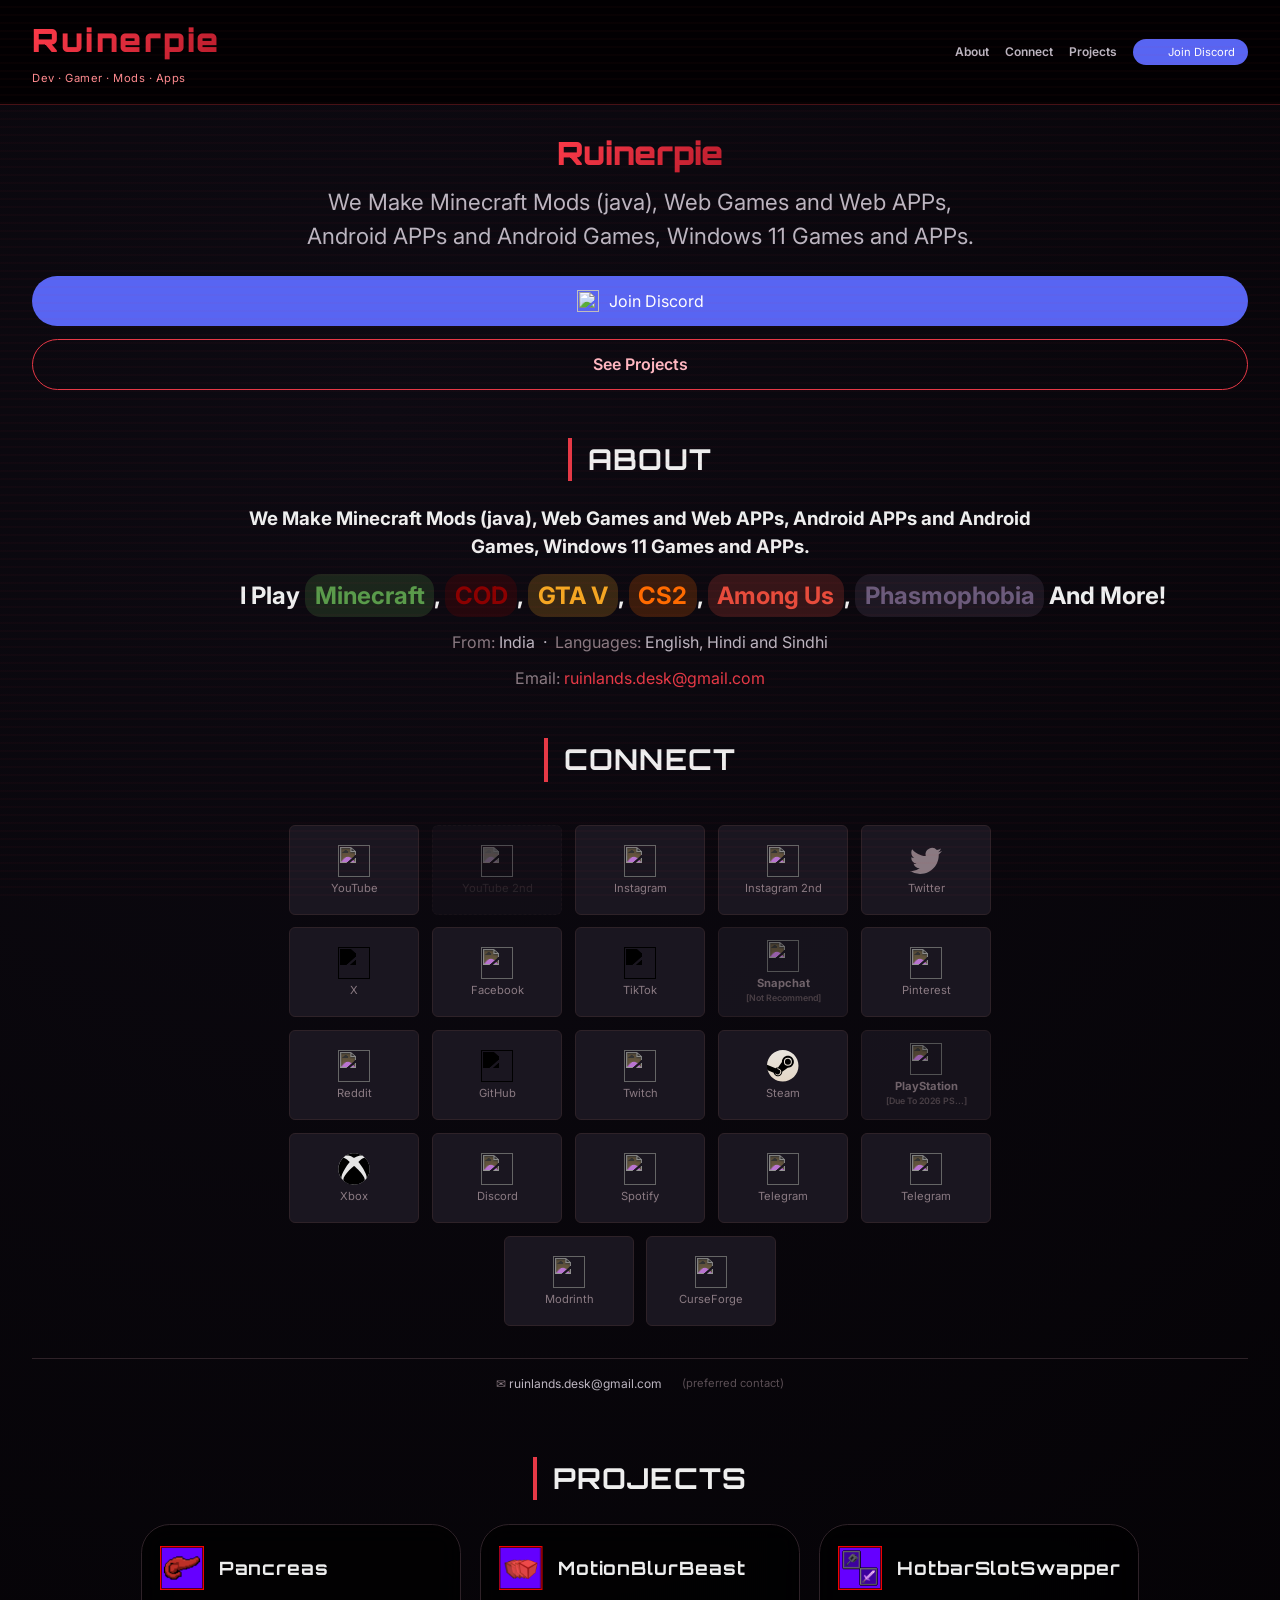
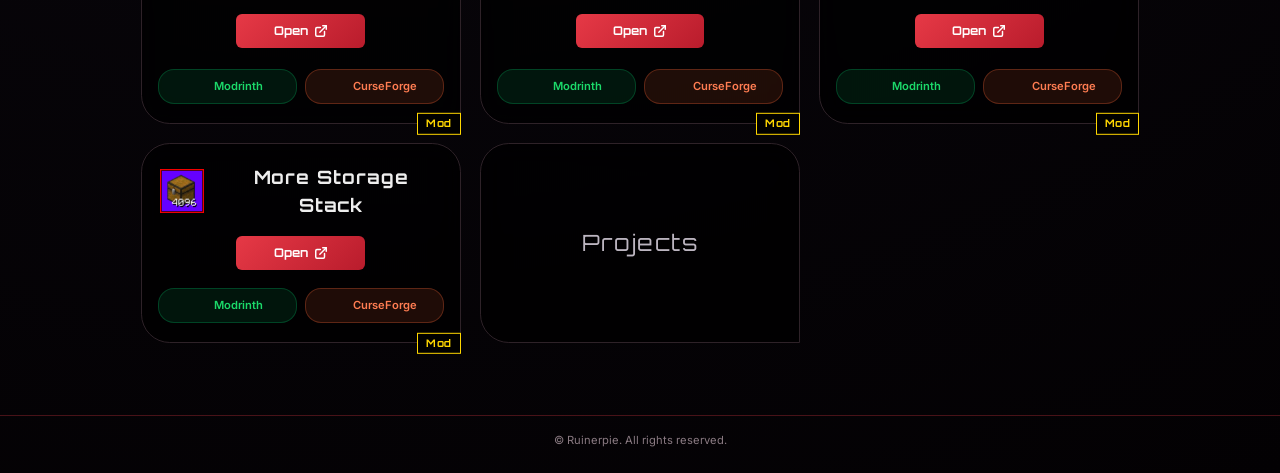
==== commit 48108788: "Added The Core." ====
--- a/index.html
+++ b/index.html
@@ -229,6 +229,31 @@
                 <div class="project-card">
                     <div class="project-header">
                         <div class="project-icon-wrapper">
+                            <img src="Projects/MBB/MBB.png" alt="MotionBlurBeast Icon" class="project-icon" />
+                        </div>
+                        <h3 class="project-title">MotionBlurBeast</h3>
+                    </div>
+                    <div class="project-body">
+                        <a href="Projects/MBB/" class="btn-project-open" id="open-mbb-btn">
+                            <span>Open</span>
+                            <svg class="open-icon" width="14" height="14" viewBox="0 0 24 24" fill="none" stroke="currentColor" stroke-width="2.5" stroke-linecap="round" stroke-linejoin="round"><path d="M18 13v6a2 2 0 0 1-2 2H5a2 2 0 0 1-2-2V8a2 2 0 0 1 2-2h6"></path><polyline points="15 3 21 3 21 9"></polyline><line x1="10" y1="14" x2="21" y2="3"></line></svg>
+                        </a>
+                    </div>
+                    <div class="project-footer">
+                        <a href="https://modrinth.com/mod/mbb-pie" target="_blank" rel="noopener noreferrer" class="btn-platform btn-modrinth">
+                            <img src="https://cdn.simpleicons.org/modrinth/00AF5C" alt="" width="16" height="16" />
+                            <span>Modrinth</span>
+                        </a>
+                        <a href="https://www.curseforge.com/minecraft/mc-mods/motion-blur-beast" target="_blank" rel="noopener noreferrer" class="btn-platform btn-curseforge">
+                            <img src="https://cdn.simpleicons.org/curseforge/F16436" alt="" width="16" height="16" />
+                            <span>CurseForge</span>
+                        </a>
+                    </div>
+                    <div class="project-badge-mod">Mod</div>
+                </div>
+                <div class="project-card">
+                    <div class="project-header">
+                        <div class="project-icon-wrapper">
                             <img src="Projects/HSS/HSS.png" alt="HotbarSlotSwapper Icon" class="project-icon" />
                         </div>
                         <h3 class="project-title">HotbarSlotSwapper</h3>
--- a/Style.css
+++ b/Style.css
@@ -301,7 +301,7 @@
 
 .btn-discord:hover,
 .btn-discord-lg:hover {
-    background: #4752C4;
+    background: #3c45a5;
     transform: translateY(-2px)
 }
 
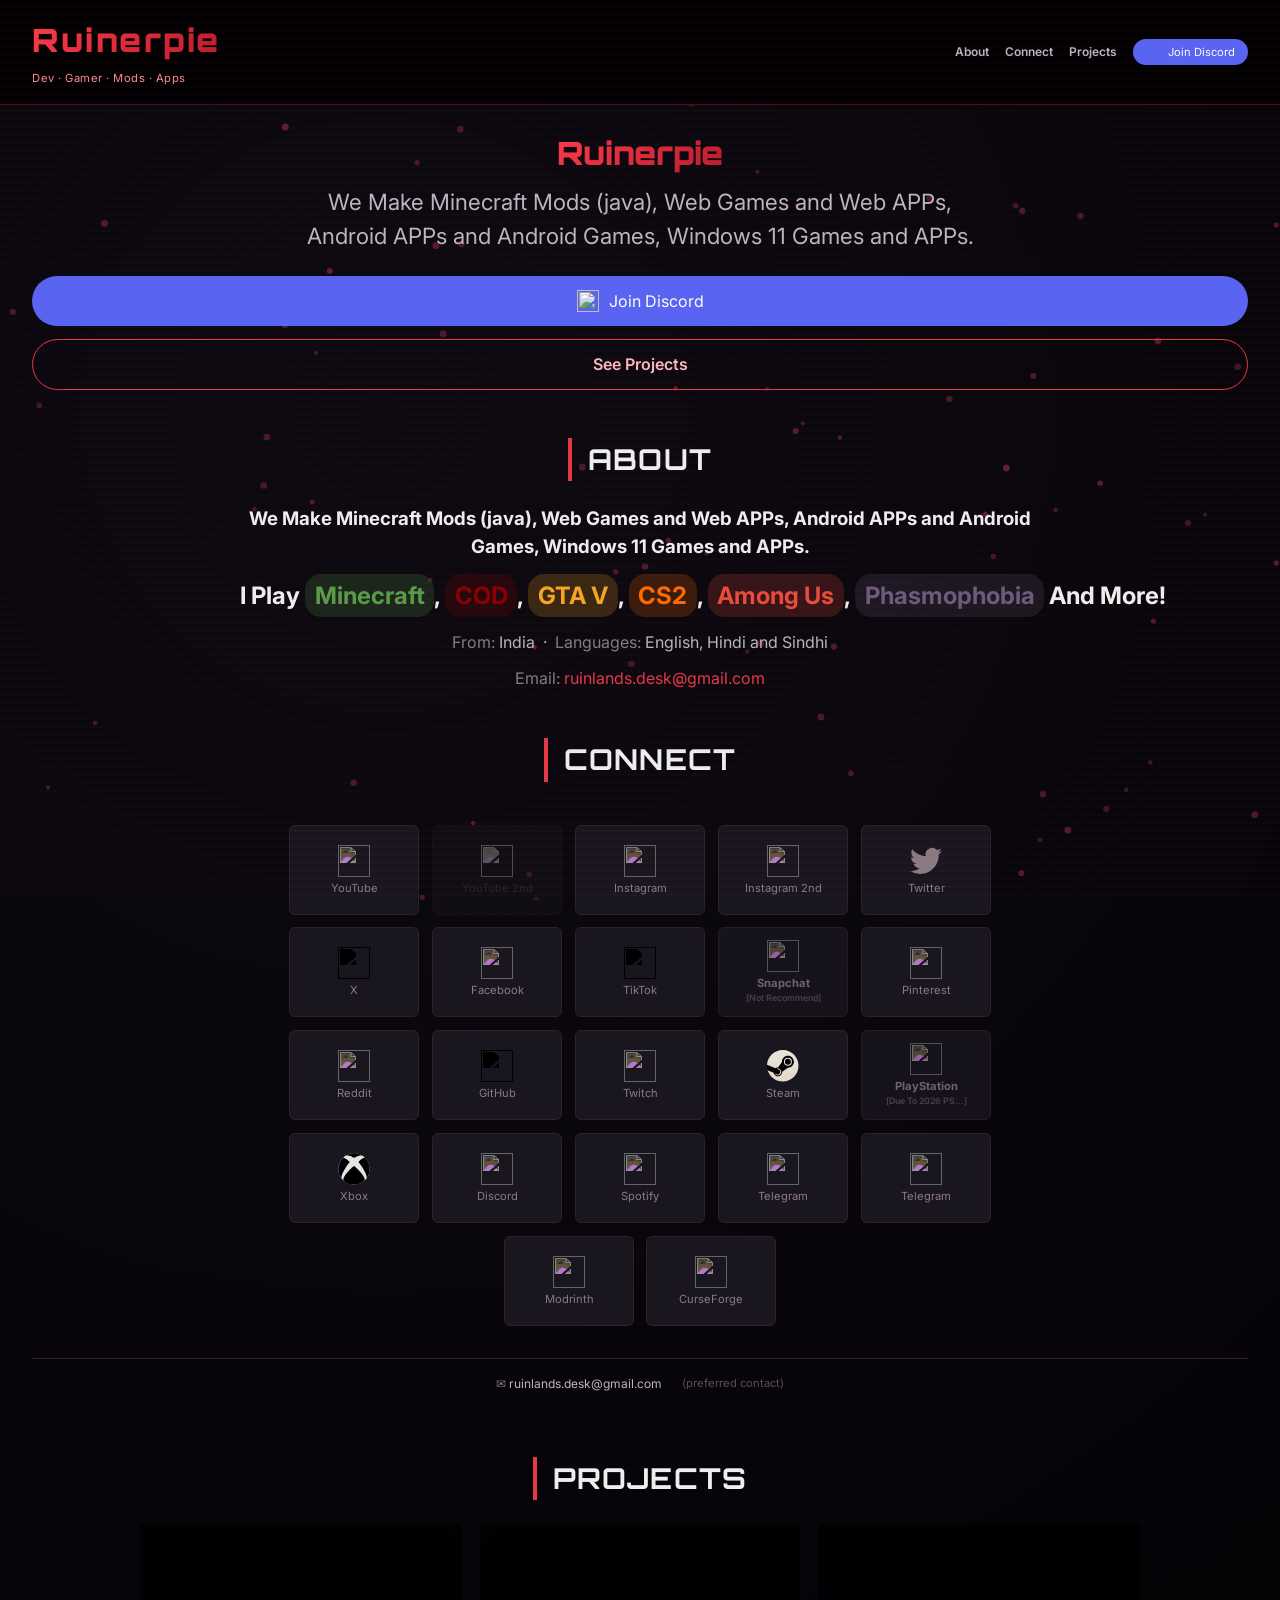
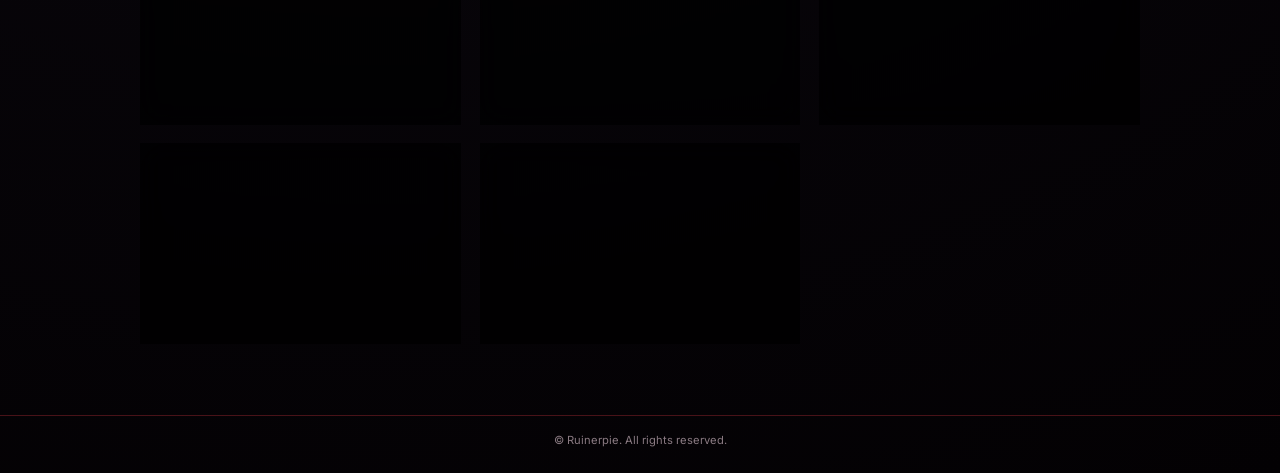
==== commit 74d964cd: "Added The Core." ====
--- a/index.html
+++ b/index.html
@@ -1,5 +1,6 @@
 <!DOCTYPE html>
 <html lang="en">
+    <meta name="google-site-verification" content="1vDTN8gMOKg7-Idi6SklcrHSHeUj6sp4A0wYo6Ja-kA" />
 <head>
     <meta charset="UTF-8" />
     <meta name="viewport" content="width=device-width, initial-scale=1.0" />
@@ -314,4 +315,4 @@
     </footer>
     <script src="Script.js"></script>
 </body>
-</html>+</html>
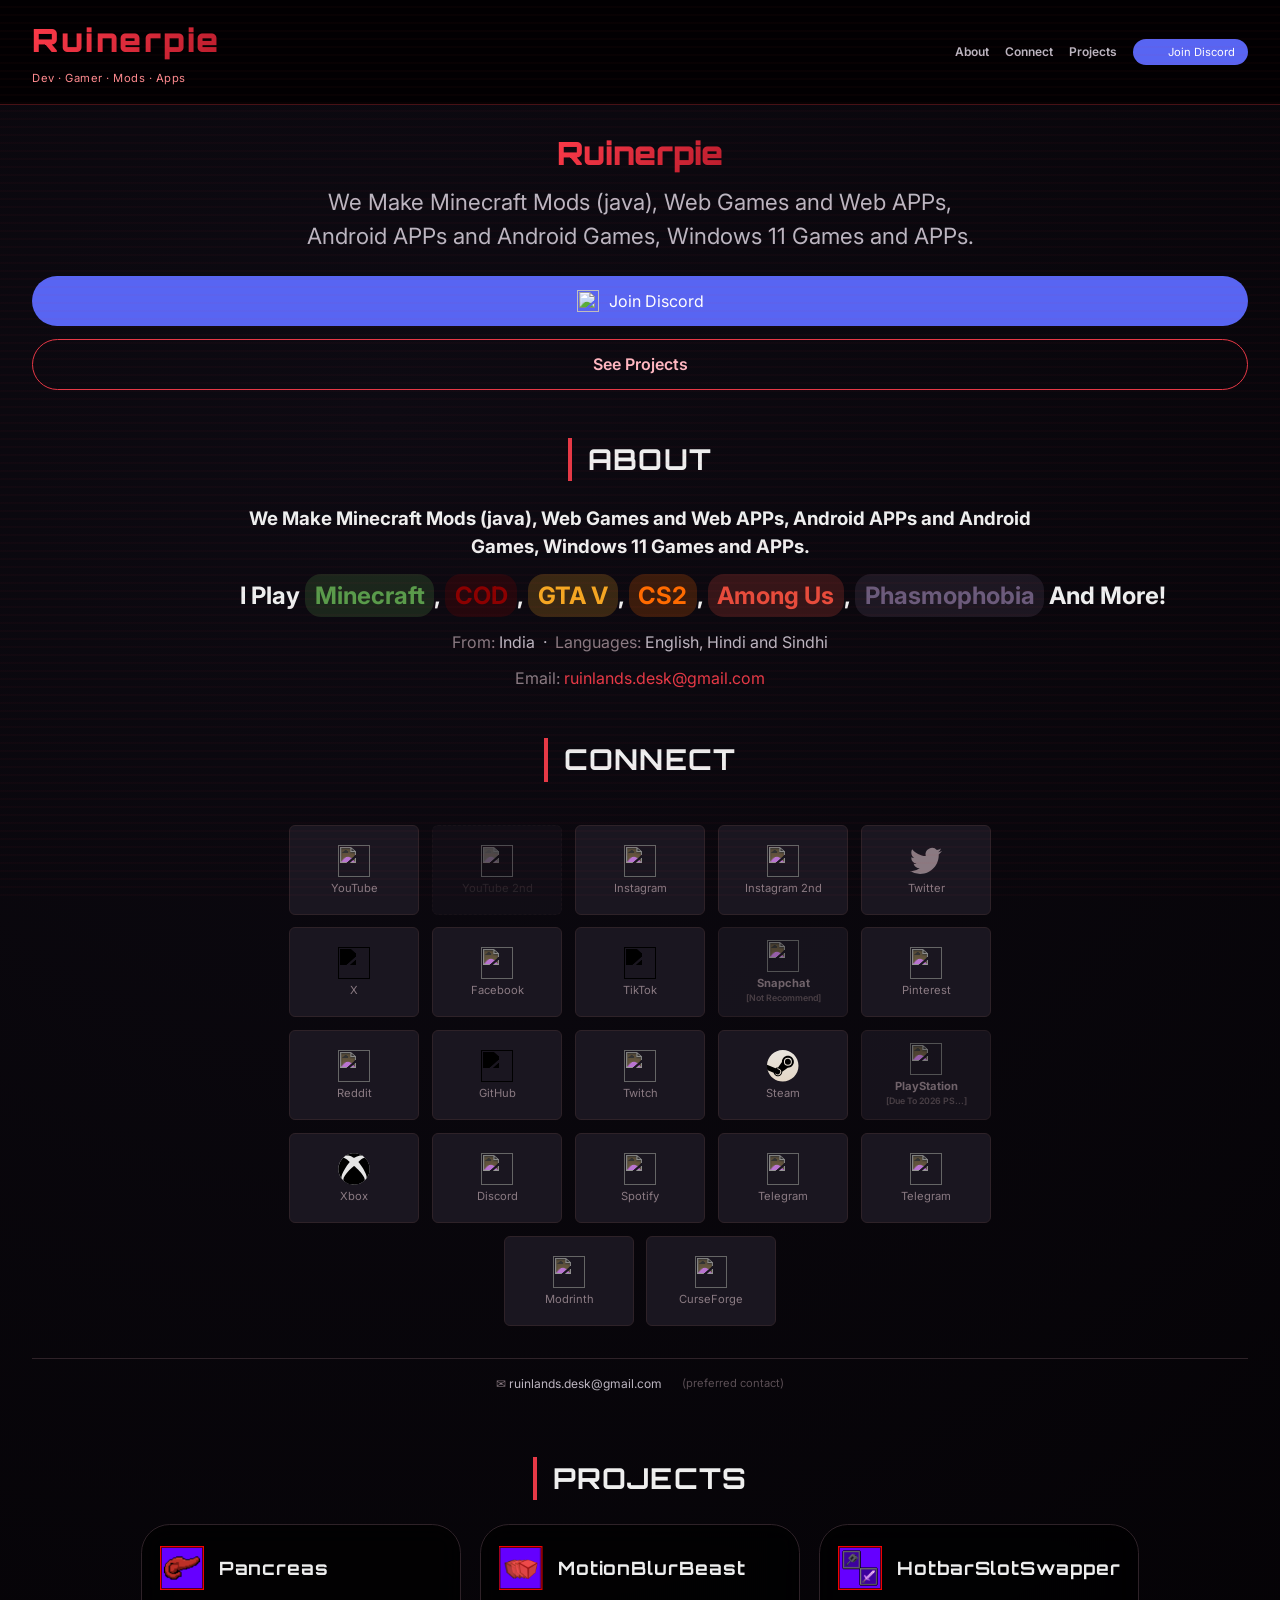
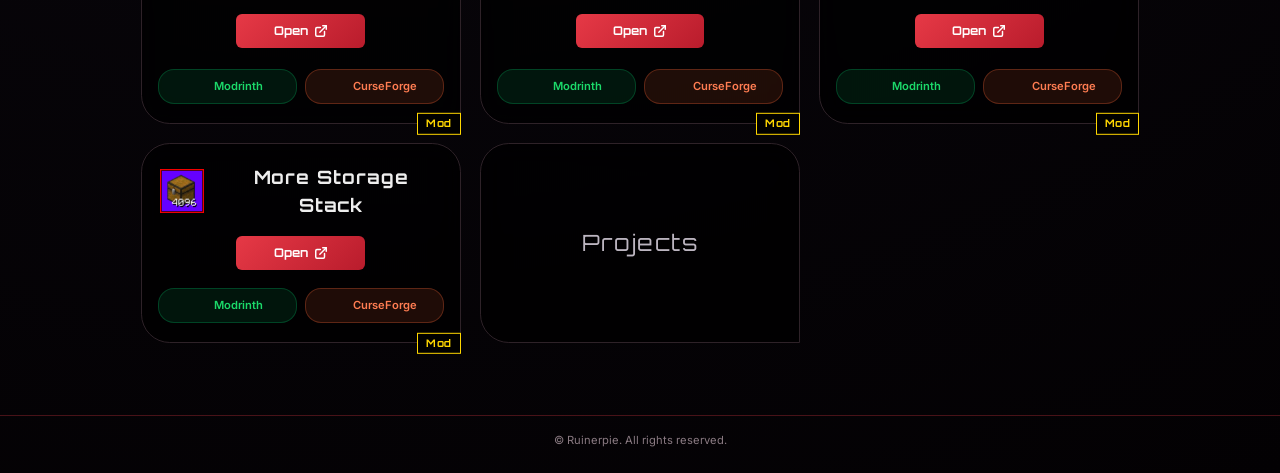
==== commit 7ed4b9c5: "Added The Core." ====
--- a/index.html
+++ b/index.html
@@ -1,8 +1,8 @@
 <!DOCTYPE html>
 <html lang="en">
-    <meta name="google-site-verification" content="1vDTN8gMOKg7-Idi6SklcrHSHeUj6sp4A0wYo6Ja-kA" />
 <head>
     <meta charset="UTF-8" />
+    <meta name="google-site-verification" content="1vDTN8gMOKg7-Idi6SklcrHSHeUj6sp4A0wYo6Ja-kA" />
     <meta name="viewport" content="width=device-width, initial-scale=1.0" />
     <title>Ruinerpie</title>
     <meta name="description" content="Ruinerpie is a developer from India building Minecraft mods, web apps, Android apps, and Windows software." />
